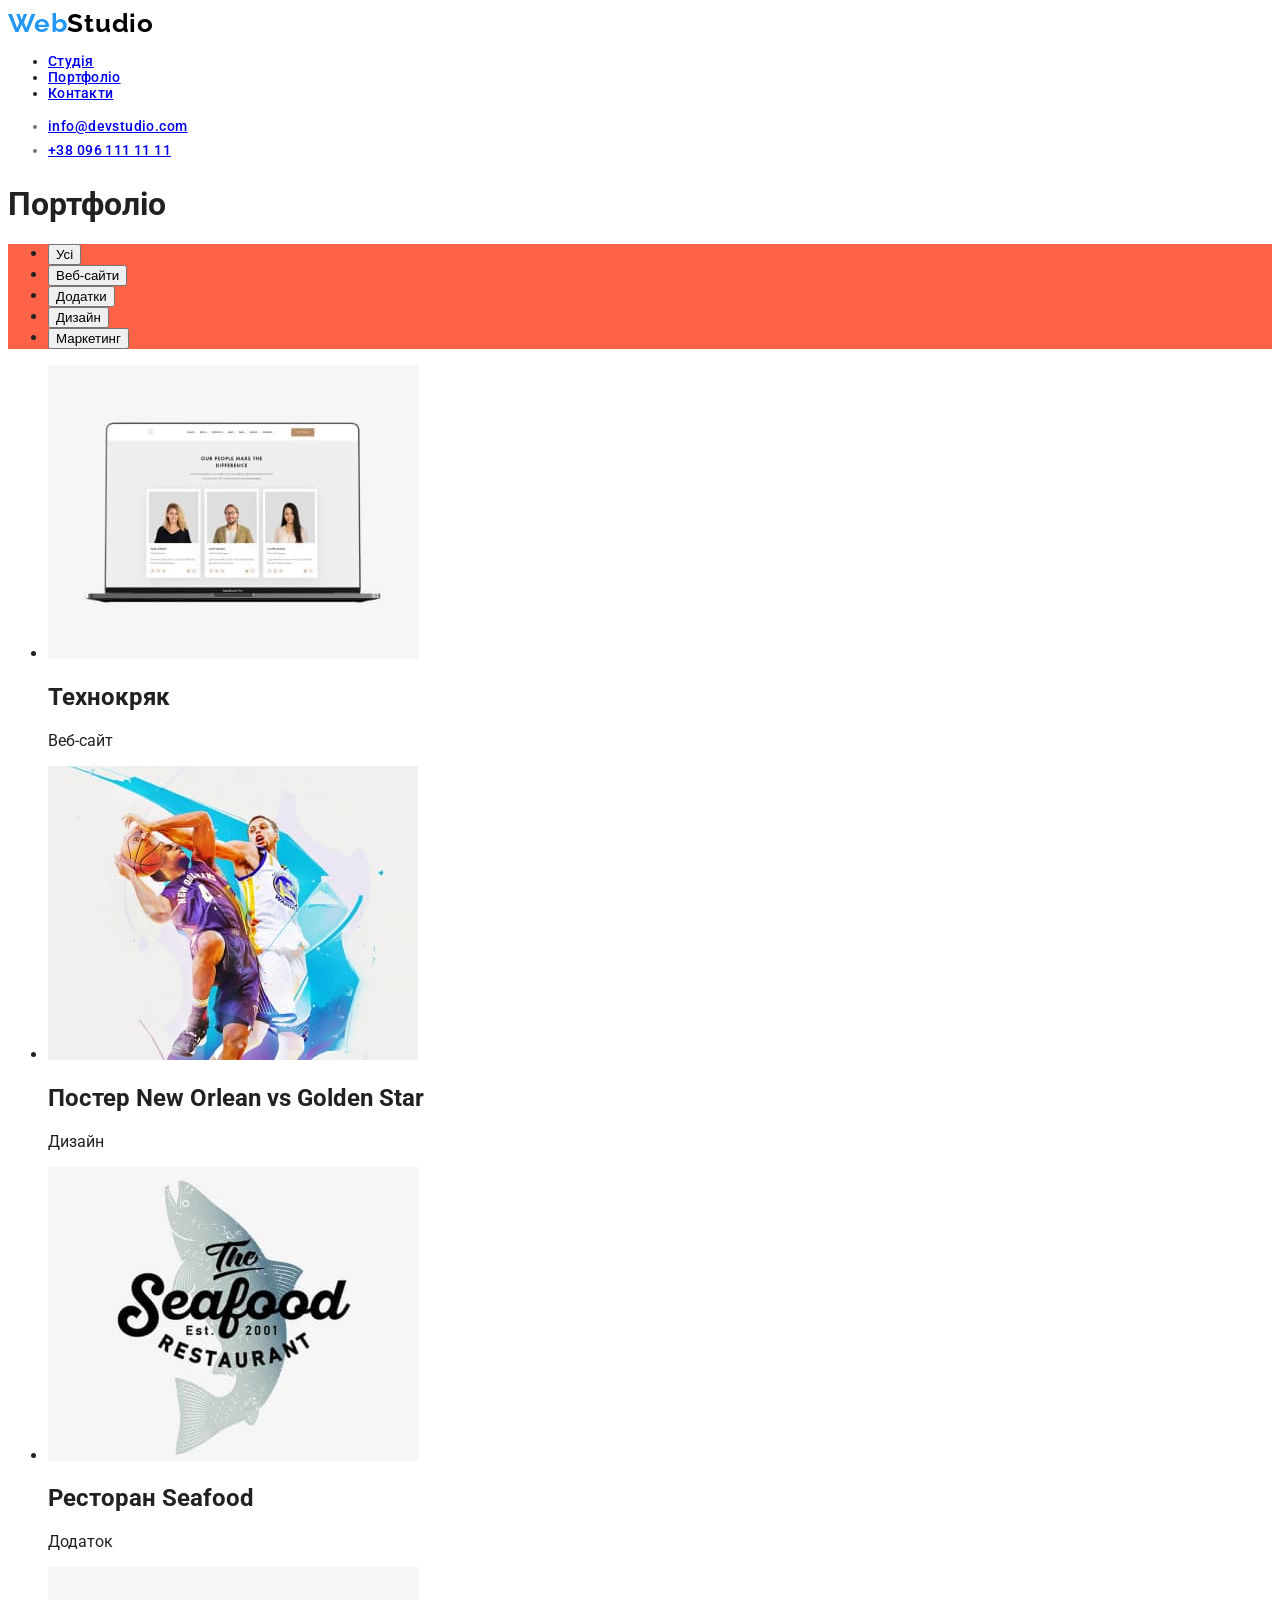
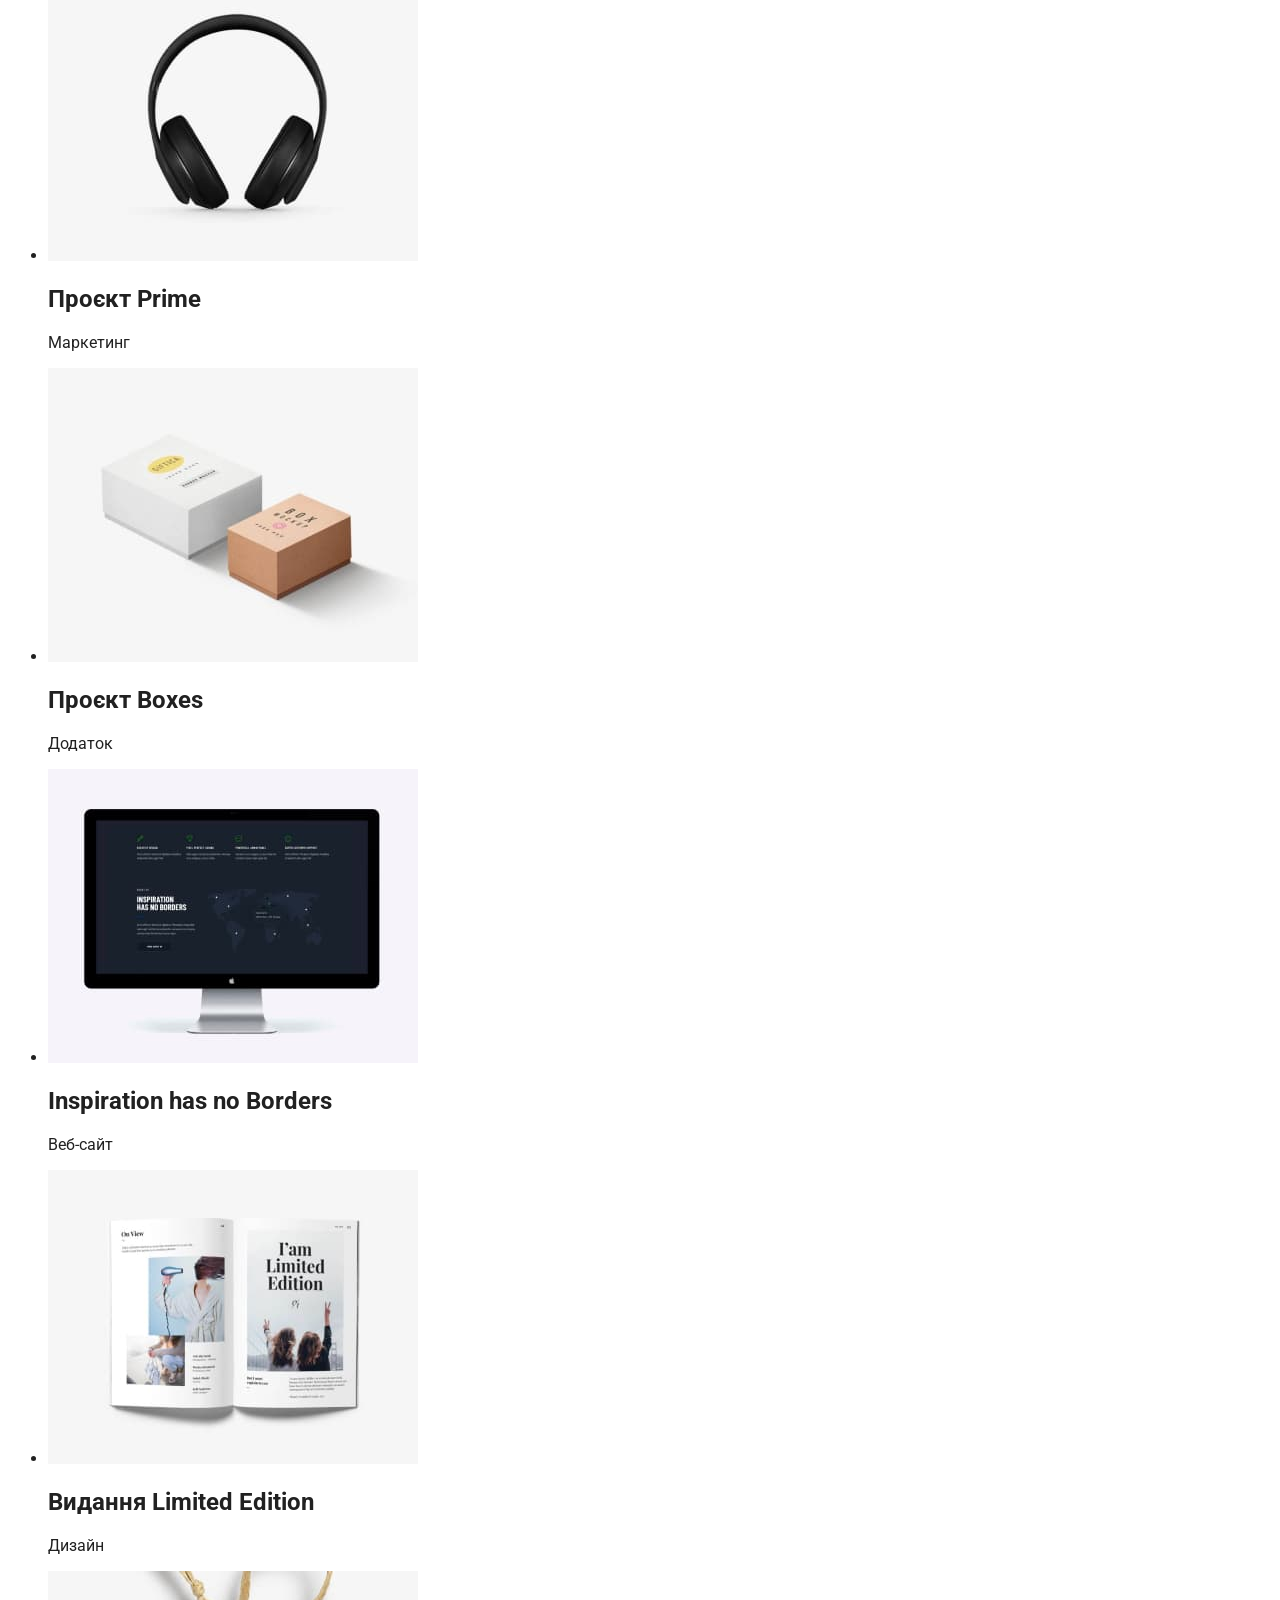
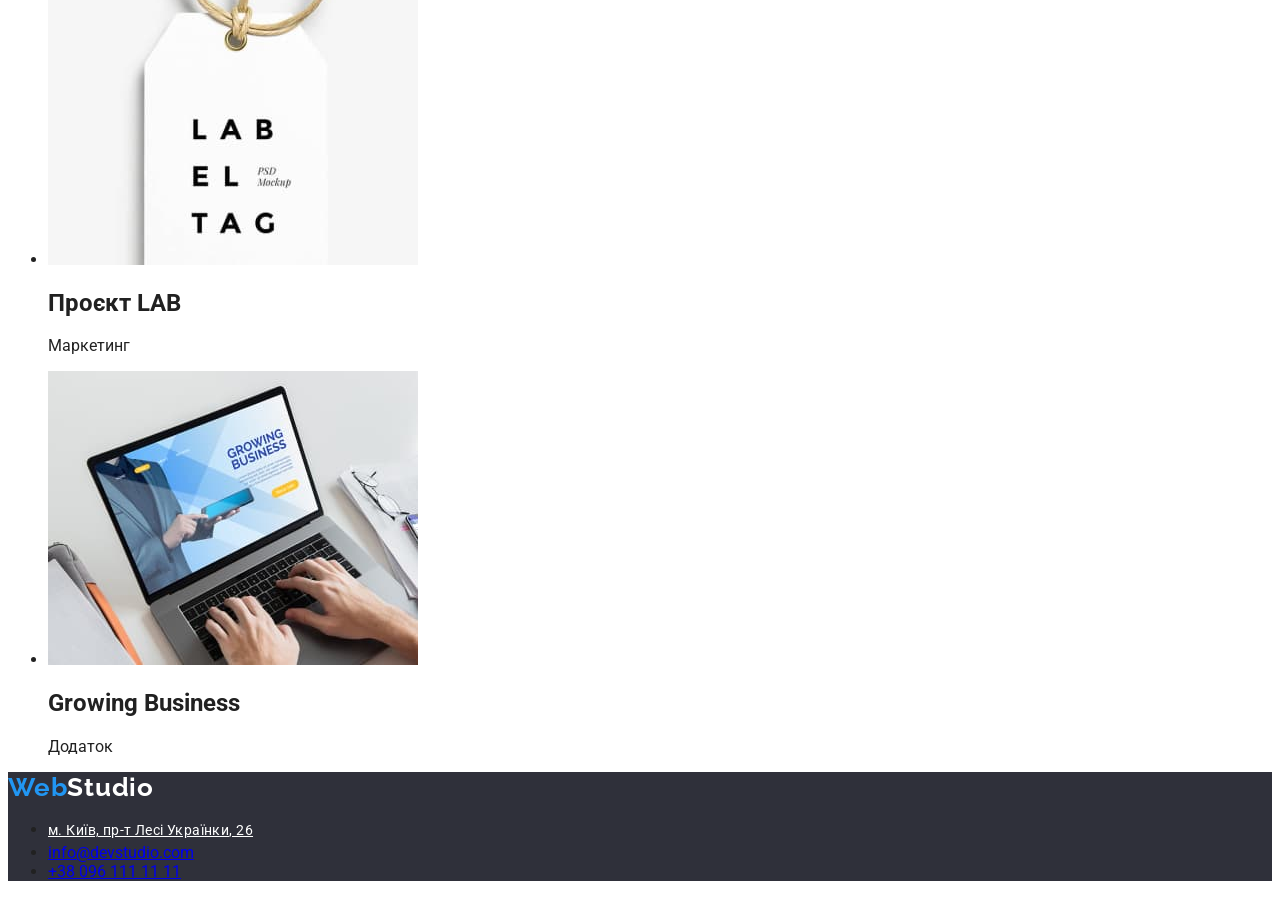
==== portfolio.html @ 947bff21 "Changed in index.html, portfolio.html. css" ====
<!DOCTYPE html>
<html lang="uk">

<head>
    <meta charset="UTF-8">
    <meta http-equiv="X-UA-Compatible" content="IE=edge">
    <meta name="viewport" content="width=device-width, initial-scale=1.0">
    <title>Document</title>
    <link
        href="https://fonts.googleapis.com/css2?family=Raleway:wght@700&family=Roboto:ital,wght@0,400;0,500;1,700;1,900&display=swap"
        rel="stylesheet">
    <link rel="stylesheet" href="./css/styles.css">
</head>
<body class="body">

    <!--Header-->
<header class="header">

    <!--Logo-->
    <nav class="nav">

        <a class="header-logo" href="/"><span>Web</span>Studio</a>

        <!--Navigation-->

        <ul class="nav-list">
            <li>
                <a href="./index.html">Студія</a>
            </li>
            <li>
                <a href="#">Портфоліо</a>
            </li>
            <li>
                <a href="#">Контакти</a>
            </li>
        </ul>
    </nav>

    <!--Contacts-->

        <ul class="contacts">
            <li><a href="mailto:info@devstudio.com">info@devstudio.com</a></li>
            <li><a href="tel:+380961111111">+38 096 111 11 11</a></li>
        </ul>


</header>


<main>

        <!--Section Hero-->

    <h1>Портфоліо</h1>

        <!--Section button-->
        <ul class="portfolio-button">
            <li><button type="button">Усі</button></li>
            <li><button type="button">Веб-сайти</button></li>
            <li><button type="button">Додатки</button></li>
            <li><button type="button">Дизайн</button></li>
            <li><button type="button">Маркетинг</button></li>
        </ul>

        <!--Section cards-->
        <ul>
            <li>
                <img src="./images/portfolio/img-1.jpg" alt="ноутбук" width="370" height="294">
                <h2>Технокряк</h2>
                <p>Веб-сайт</p>
            </li> 
            <li>
                <img src="./images/portfolio/img-2.jpg" alt="гра в баскетбол" width="370" height="294">
                <h2>Постер New Orlean vs Golden Star</h2>
                <p>Дизайн</p>
            </li>

            <li>
                <img src="./images/portfolio/img-3.jpg" alt="логотип ресторану" width="370" height="294">
                <h2>Ресторан Seafood</h2>
                <p>Додаток</p>
            </li>
            <li>
                <img src="./images/portfolio/img-4.jpg" alt="Навушники" width="370" height="294">
                <h2>Проєкт Prime</h2>
                <p>Маркетинг</p>
            </li>
            <li>
                <img src="./images/portfolio/img-5.jpg" alt=" 2 коробки" width="370" height="294">
                <h2>Проєкт Boxes</h2>
                <p>Додаток</p>
            </li>
            <li>
                <img src="./images/portfolio/img-6.jpg" alt="монітор" width="370" height="294">
                <h2>Inspiration has no Borders</h2>
                <p>Веб-сайт</p>
            </li>
            <li>
                <img src="./images/portfolio/img-7.jpg" alt="книжка" width="370" height="294">
                <h2>Видання Limited Edition</h2>
                <p>Дизайн</p>
            </li>
            <li>
                <img src="./images/portfolio/img-8.jpg" alt="підвіска з надписом" width="370" height="294">
                <h2>Проєкт LAB</h2>
                <p>Маркетинг</p>
            </li>
            <li>
                <img src="./images/portfolio/img-9.jpg" alt="руки на клавіатурі" width="370" height="294">
                <h2>Growing Business</h2>
                <p>Додаток</p>
            </li>
        </ul>

</main>


<!--Footer-->
<footer>

    <div class="footer">

        <!--Logo-->
        <a class="footer-logo" href=""><span>Web</span>Studio</a>

        <!--Contacts-->
        <ul>
            <li>
            <a class="address" href="https://goo.gl/maps/eFiZRFyHb9n71qFo6" target="_blank" rel="noopener noreferrer">м. Київ,
                пр-т Лесі
                Українки, 26</a>
            </li>
            <li>
                <a href="mailto:info@devstudio.com">info@devstudio.com</a>
            </li>
            <li>
                <a href="tel:+380961111111">+38 096 111 11 11</a>
            </li>
        </ul>

    </div>



</footer>


</body>
</html>
---- css/styles.css ----
:root{
    --primery-text-color: #212121;
    --secondary-text-color: #757575;
    --white-color: #FFFFFF;
    --primery-accent: #2196F3;
    --color-contacnts-footer: rgba(255, 255, 255, 0.6);
    --primery-bg-color: #2F303A;
    --secondary-bg-color: #F5F4FA;
}
 .body{
    font-family: 'Roboto', sans-serif;
    color: var(--primery-text-color)

 }

span{
color: var(--primery-accent);
}

.header-logo{
    font-family: 'Raleway';
    font-weight: 700;
    font-size: 26px;
    line-height: 1.2;
    letter-spacing: 0.03em;
    color: #000000;
    text-decoration: none;
    }

    .header-logo:hover {
        color: var(--primery-accent)
    }

/*Navigation*/
.nav-list{

        font-weight: 500;
        font-size: 14px;
        line-height: 1.15;
        letter-spacing: 0.02em;
        color: var(--primery-text-color);
        text-decoration: none;
}
.nav-list:hover :focus {
    color: var(--primery-accent);
}
/*Contacts*/
.contacts {
 
   
        font-weight: 500;
        font-size: 14px;
        line-height: 1.15;
        letter-spacing: 0.02em;
        color: var(--secondary-text-color);
     
}

.contacts:hover :focus {
    color: var(--primery-accent);
}

/*HERO*/
.hero {
    font-weight: 900;
    font-size: 44px;
    line-height: 1.35;
    text-align: center;
    letter-spacing: 0.06em;
    text-transform: uppercase;
    color: var(--white-color);
    background-color: var(--primery-bg-color)
}

/*Button*/
.button{
    font-style: normal;
    font-weight: 700;
    font-size: 16px;
    line-height: 1,9;
    letter-spacing: 0.06em;
    color: var(--white-color);
    background-color: var(--primery-accent);
    cursor: pointer;
    
}




/*Aside*/
.aside-title{
    font-weight: 700;
    font-size: 14px;
    line-height: 1.15;
    letter-spacing: 0.03em;
}
.aside-text{
    font-size: 14px;
    line-height: 1.4;
    letter-spacing: 0.03em;
    color: var(--secondary-text-color);
}

/*Work*/
.work {
    font-weight: 700;
    font-size: 36px;
    line-height: 1.15;
    letter-spacing: 0.03em;
}

/*Our Team*/

.team-title {
    font-weight: 700;
    font-size: 36px;
    line-height: 1.15;
    letter-spacing: 0.03em;
}

.team-name{
    font-weight: 500;
    font-size: 16px;
    line-height: 1.18;
    letter-spacing: 0.03em;
}

.team-text {
    font-size: 16px;
    line-height: 1.18;
    letter-spacing: 0.03em;
    color: var(--secondary-text-color);
}


/*Adress*/

.adress {
    font-family: 'Roboto';
    font-size: 14px;
    line-height: 1.7;
    letter-spacing: 0.03em;
    color: var(--white-color);
}


/*Footer*/
.footer {
    background-color: var(--primery-bg-color); 
    list-style: none;

}

.contacts {
    font-size: 14px;
    line-height: 1.7;
    letter-spacing: 0.03em;

}


    .footer-logo{
    font-family: 'Raleway';
    font-weight: 700;
    font-size: 26px;
    line-height: 1.2;
    letter-spacing: 0.03em;
    color: var(--white-color);
    text-decoration: none;


}

.address {
    font-size: 14px;
    line-height: 1.7;
    letter-spacing: 0.03em;
    color: var(--white-color);
}


.portfolio-button {
    background-color: tomato;
    cursor: pointer;
    color: var(--primery-text-color);

}
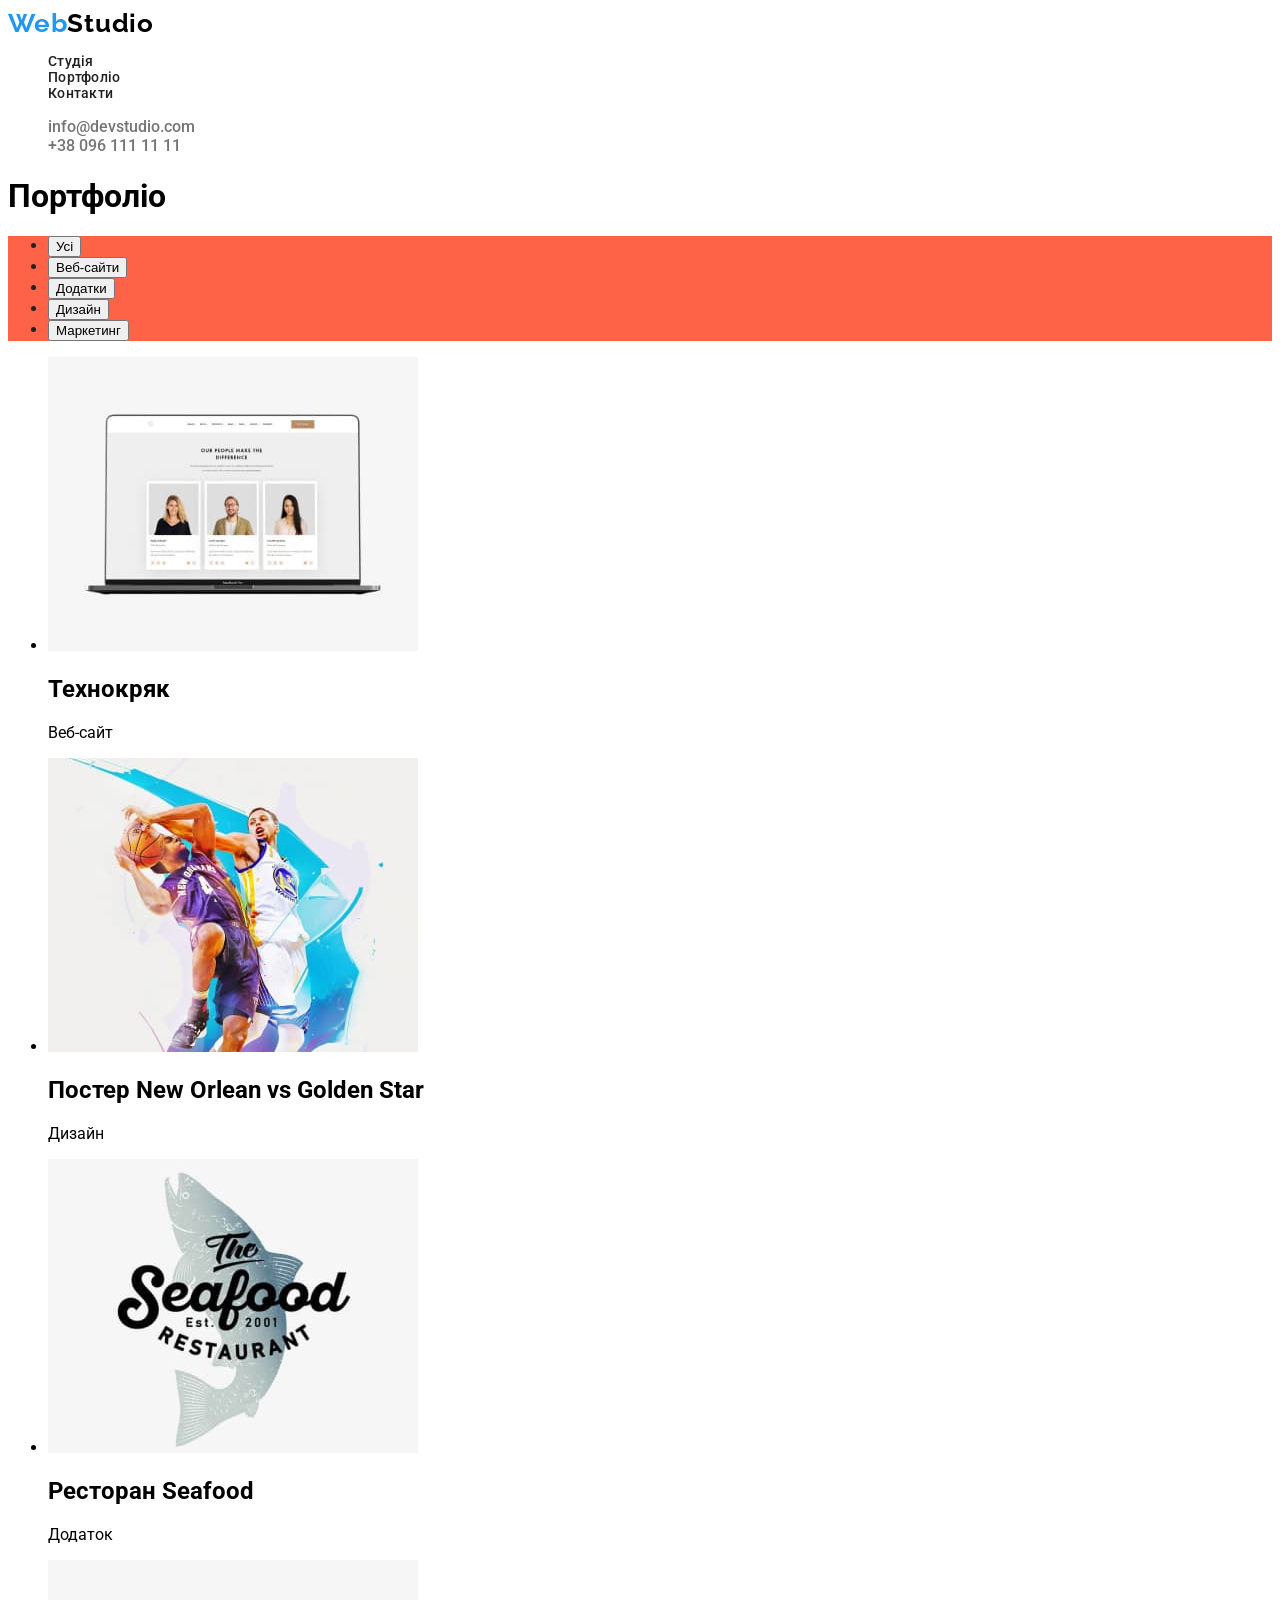
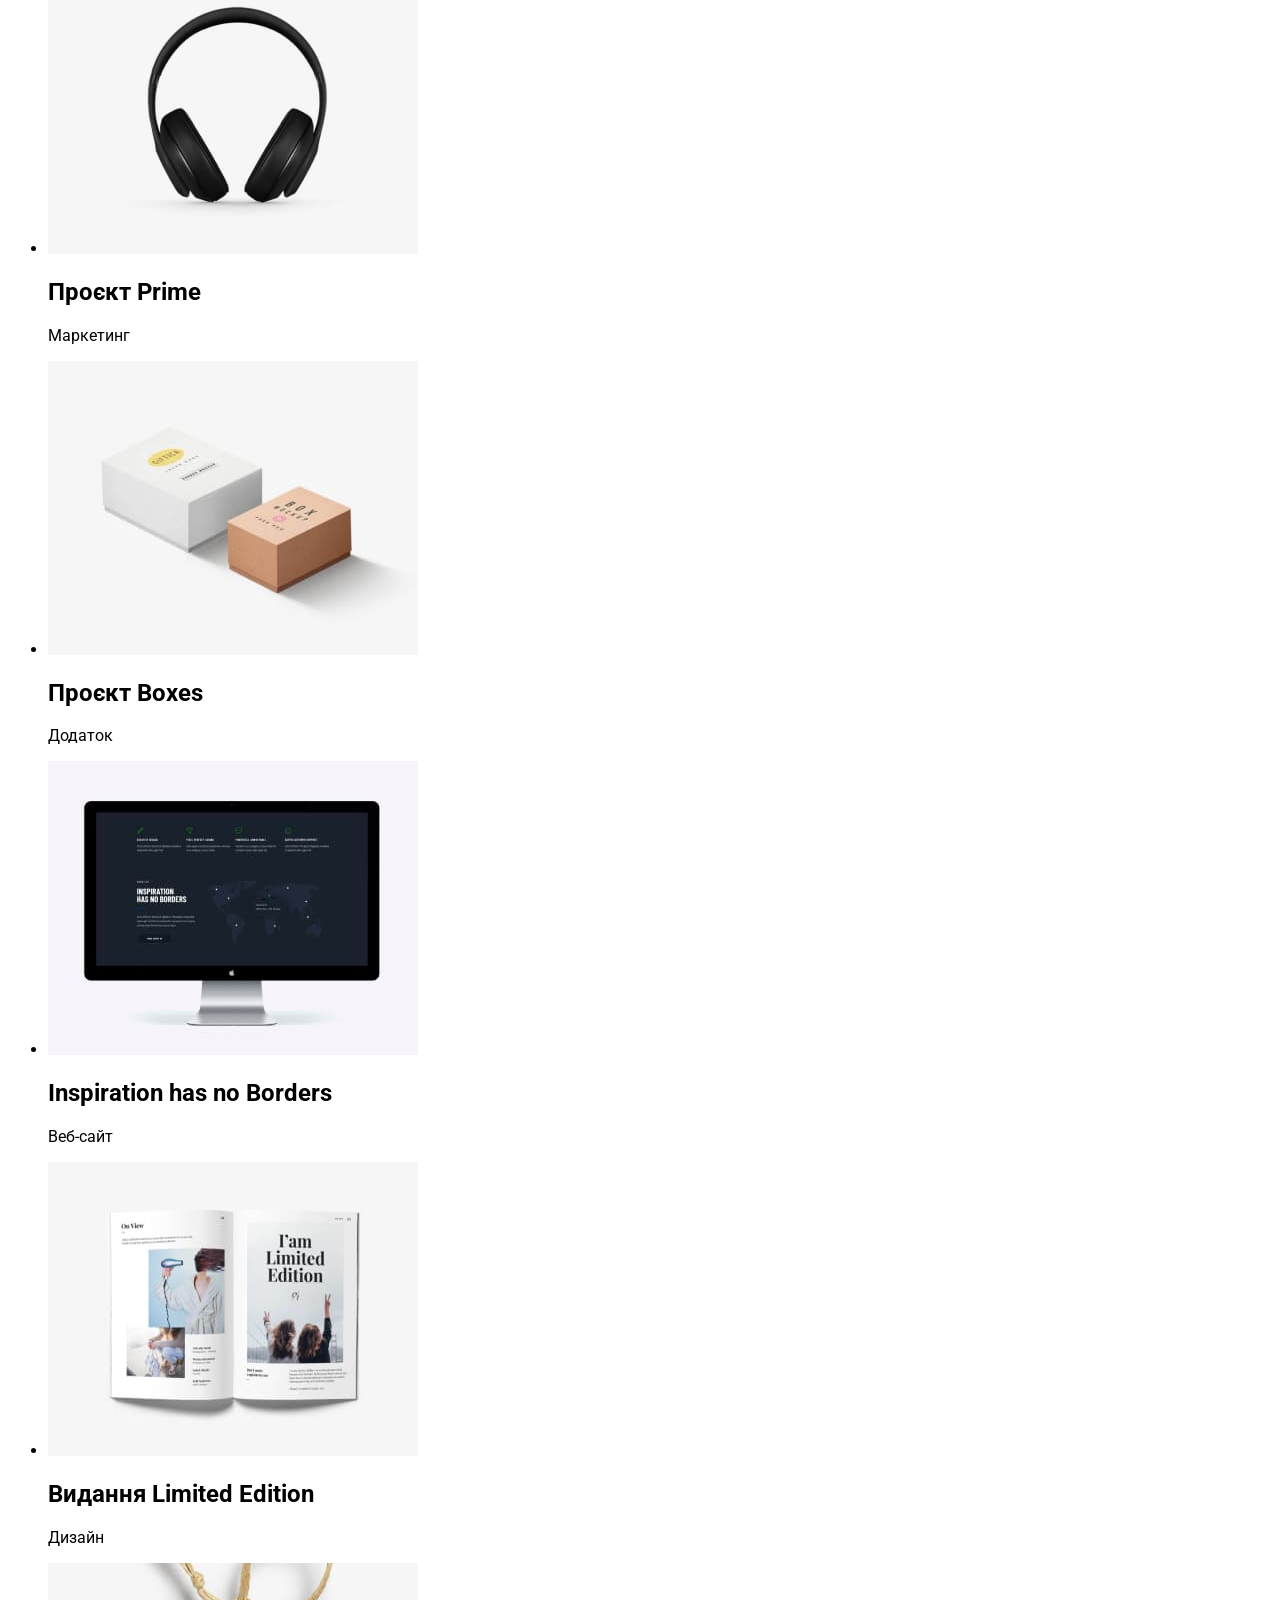
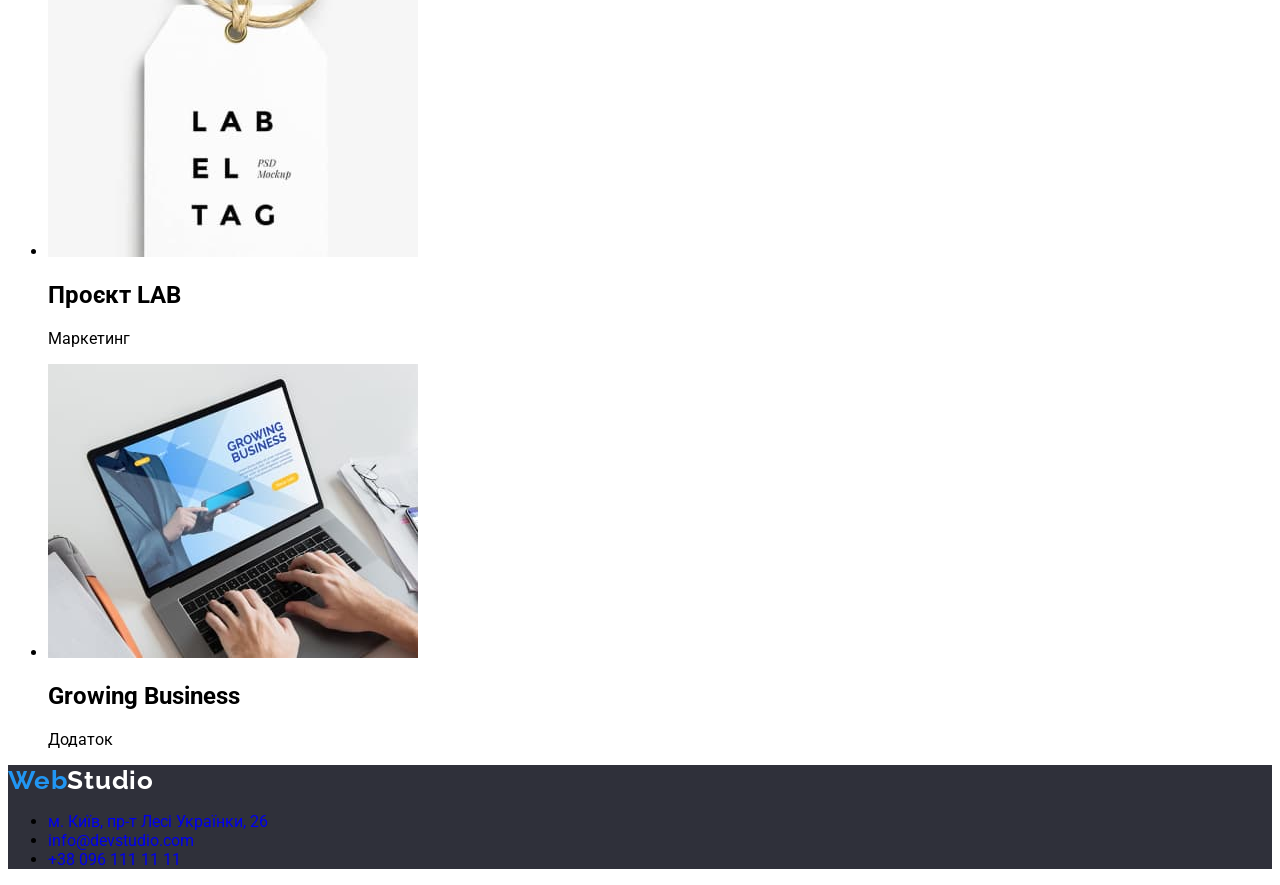
==== commit 457cc8f9: "Update styles.css" ====
--- a/portfolio.html
+++ b/portfolio.html
@@ -19,7 +19,7 @@
     <!--Logo-->
     <nav class="nav">
 
-        <a class="header-logo" href="/"><span>Web</span>Studio</a>
+        <a class="header-logo" href="/index.html"><span>Web</span>Studio</a>
 
         <!--Navigation-->
 
@@ -121,7 +121,7 @@
     <div class="footer">
 
         <!--Logo-->
-        <a class="footer-logo" href=""><span>Web</span>Studio</a>
+        <a class="footer-logo" href="/index.html"><span>Web</span>Studio</a>
 
         <!--Contacts-->
         <ul>
--- a/css/styles.css
+++ b/css/styles.css
@@ -1,17 +1,17 @@
 
-
+/*Variables*/
 :root{
     --primery-text-color: #212121;
     --secondary-text-color: #757575;
     --white-color: #FFFFFF;
     --primery-accent: #2196F3;
     --color-contacnts-footer: rgba(255, 255, 255, 0.6);
-    --primery-bg-color: #2F303A;
     --secondary-bg-color: #F5F4FA;
 }
- .body{
-    font-family: 'Roboto', sans-serif;
-    color: var(--primery-text-color)
+ 
+/*Body*/
+.body{
+    font-family: 'Roboto';
 
  }
 
@@ -19,6 +19,12 @@
 color: var(--primery-accent);
 }
 
+a{
+    text-decoration: none;
+}
+
+
+        /*Header*/
 .header-logo{
     font-family: 'Raleway';
     font-weight: 700;
@@ -26,39 +32,58 @@
     line-height: 1.2;
     letter-spacing: 0.03em;
     color: #000000;
-    text-decoration: none;
+   
     }
 
-    .header-logo:hover {
-        color: var(--primery-accent)
+    .header-logo:hover,
+    .header-logo:focus
+    {
+        color: inherit;
     }
 
 /*Navigation*/
-.nav-list{
-
+    .nav-list{
         font-weight: 500;
         font-size: 14px;
         line-height: 1.15;
         letter-spacing: 0.02em;
-        color: var(--primery-text-color);
-        text-decoration: none;
-}
-.nav-list:hover :focus {
+        list-style-type: none;
+      }
+
+          .nav-list a {
+            color: var(--primery-text-color);
+          }
+          .contacts a {
+            color: var(--secondary-text-color);
+          }
+
+.nav-list :hover,
+.nav-list :focus {
     color: var(--primery-accent);
 }
+
+
+
 /*Contacts*/
 .contacts {
- 
-   
         font-weight: 500;
+        list-style-type: none;
+   }
+
+   .contact-mail {
         font-size: 14px;
         line-height: 1.15;
         letter-spacing: 0.02em;
-        color: var(--secondary-text-color);
-     
-}
-
-.contacts:hover :focus {
+   }
+   .contact-tel {
+   
+        font-size: 14px;
+        line-height: 1.15;
+        letter-spacing: 0.02em;
+   }
+
+.contacts :hover,
+.contacts :focus {
     color: var(--primery-accent);
 }
 
@@ -71,12 +96,11 @@
     letter-spacing: 0.06em;
     text-transform: uppercase;
     color: var(--white-color);
-    background-color: var(--primery-bg-color)
+    background-color: #2F303A;
 }
 
 /*Button*/
 .button{
-    font-style: normal;
     font-weight: 700;
     font-size: 16px;
     line-height: 1,9;
@@ -86,53 +110,77 @@
     cursor: pointer;
     
 }
+ 
+.button:hover,
+.button:focus {
+    color: inherit;
+}
 
 
 
 
 /*Aside*/
 .aside-title{
+    color: var(--primery-text-color);
     font-weight: 700;
     font-size: 14px;
     line-height: 1.15;
     letter-spacing: 0.03em;
+    text-transform: uppercase;
 }
 .aside-text{
+    color: var(--secondary-text-color);
     font-size: 14px;
     line-height: 1.4;
     letter-spacing: 0.03em;
-    color: var(--secondary-text-color);
+
 }
 
 /*Work*/
-.work {
+.work-title {
     font-weight: 700;
     font-size: 36px;
     line-height: 1.15;
     letter-spacing: 0.03em;
-}
+    text-align: center;
+}
+
+.work-img {
+    list-style-type: none;
+}
+
+
 
 /*Our Team*/
 
 .team-title {
+    color: var(--primery-text-color);
     font-weight: 700;
     font-size: 36px;
     line-height: 1.15;
     letter-spacing: 0.03em;
+    text-align: center;
 }
 
 .team-name{
+    color: var(--primery-text-color);
     font-weight: 500;
     font-size: 16px;
     line-height: 1.18;
     letter-spacing: 0.03em;
+    text-align: center;
 }
 
 .team-text {
+    color: var(--secondary-text-color);
     font-size: 16px;
     line-height: 1.18;
     letter-spacing: 0.03em;
-    color: var(--secondary-text-color);
+    text-align: center;
+}
+
+.work-img {
+    list-style-type: none;
 }
 
 
@@ -148,19 +196,12 @@
 
 
 /*Footer*/
+
 .footer {
-    background-color: var(--primery-bg-color); 
-    list-style: none;
-
-}
-
-.contacts {
-    font-size: 14px;
-    line-height: 1.7;
-    letter-spacing: 0.03em;
-
-}
-
+    background-color: #2F303A;
+
+
+}
 
     .footer-logo{
     font-family: 'Raleway';
@@ -174,17 +215,32 @@
 
 }
 
-.address {
+.footer-logo:hover
+.footer-logo:focus {
+  color: inherit;
+}
+
+.contact-footer {
+    list-style-type: none;
     font-size: 14px;
     line-height: 1.7;
     letter-spacing: 0.03em;
-    color: var(--white-color);
-}
+    
+}
+
+
+
+
+
+
+
+
+
+
 
 
 .portfolio-button {
     background-color: tomato;
     cursor: pointer;
     color: var(--primery-text-color);
-
 }
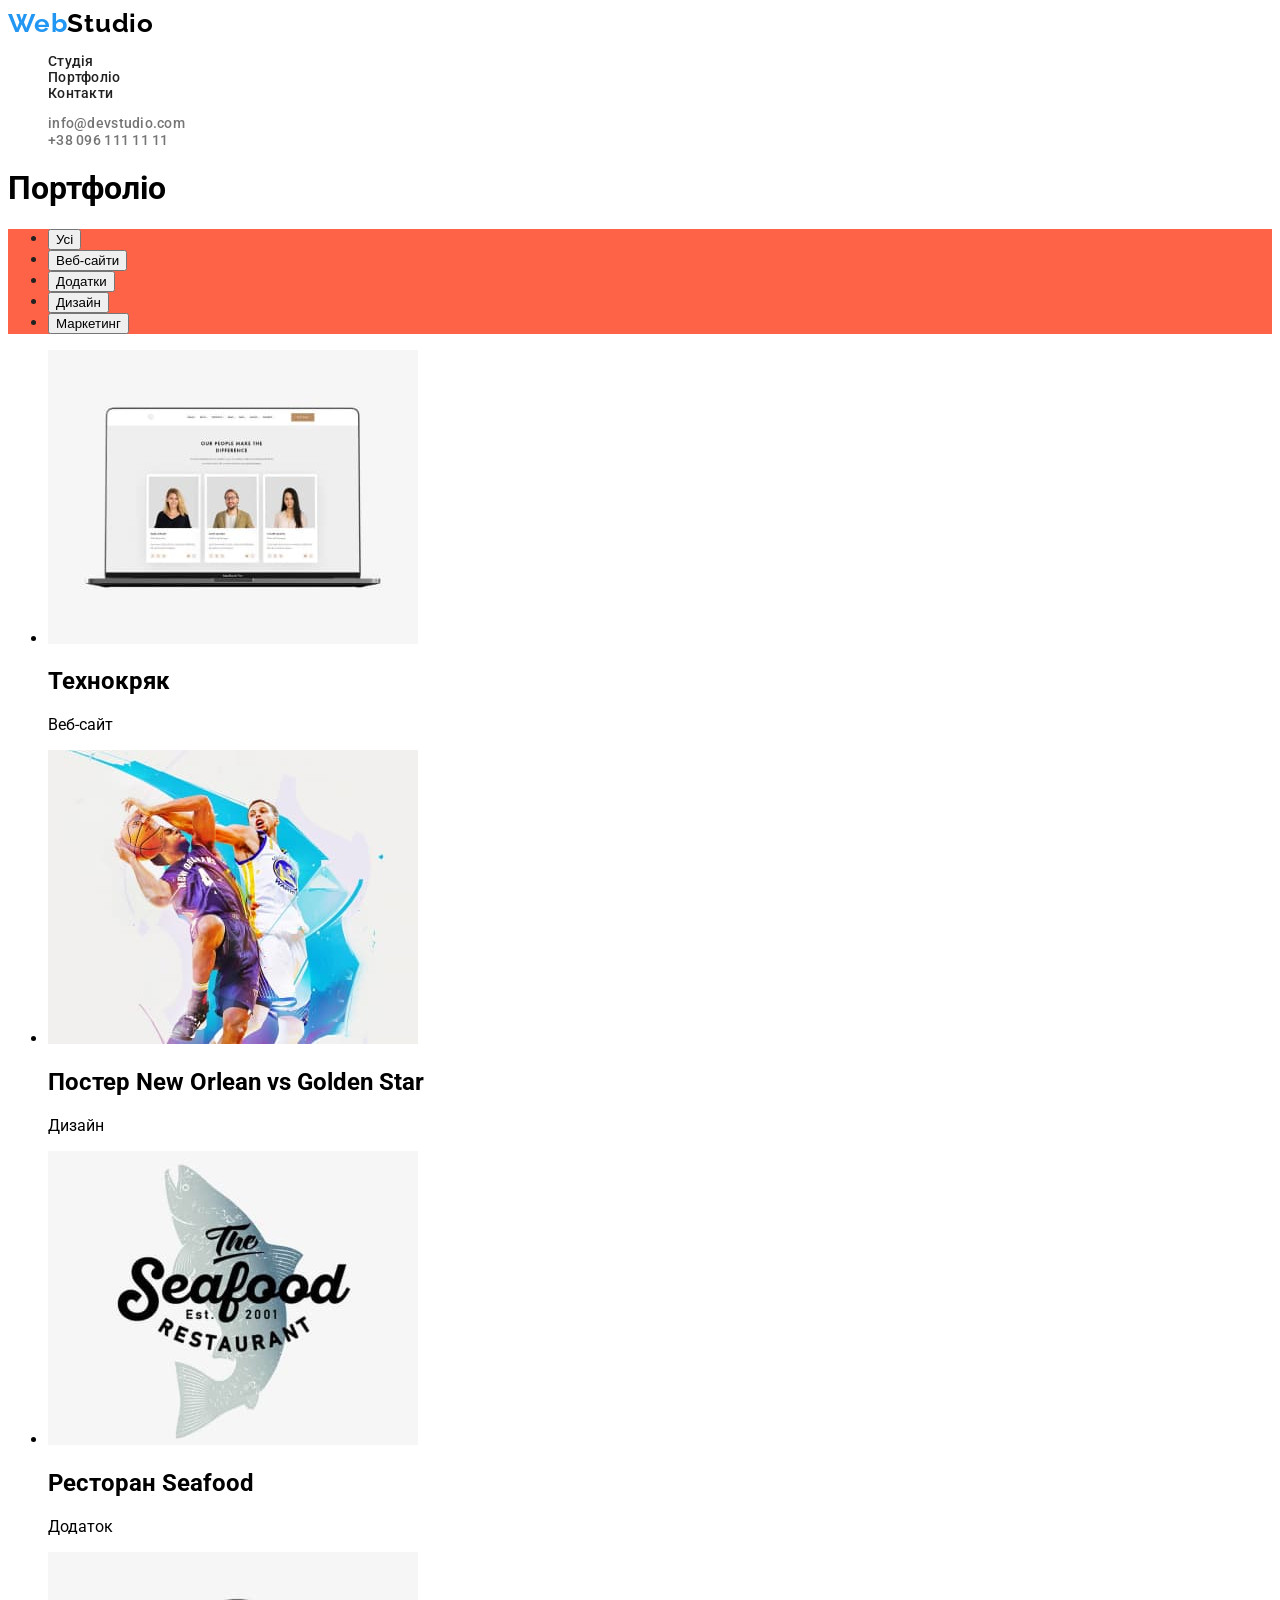
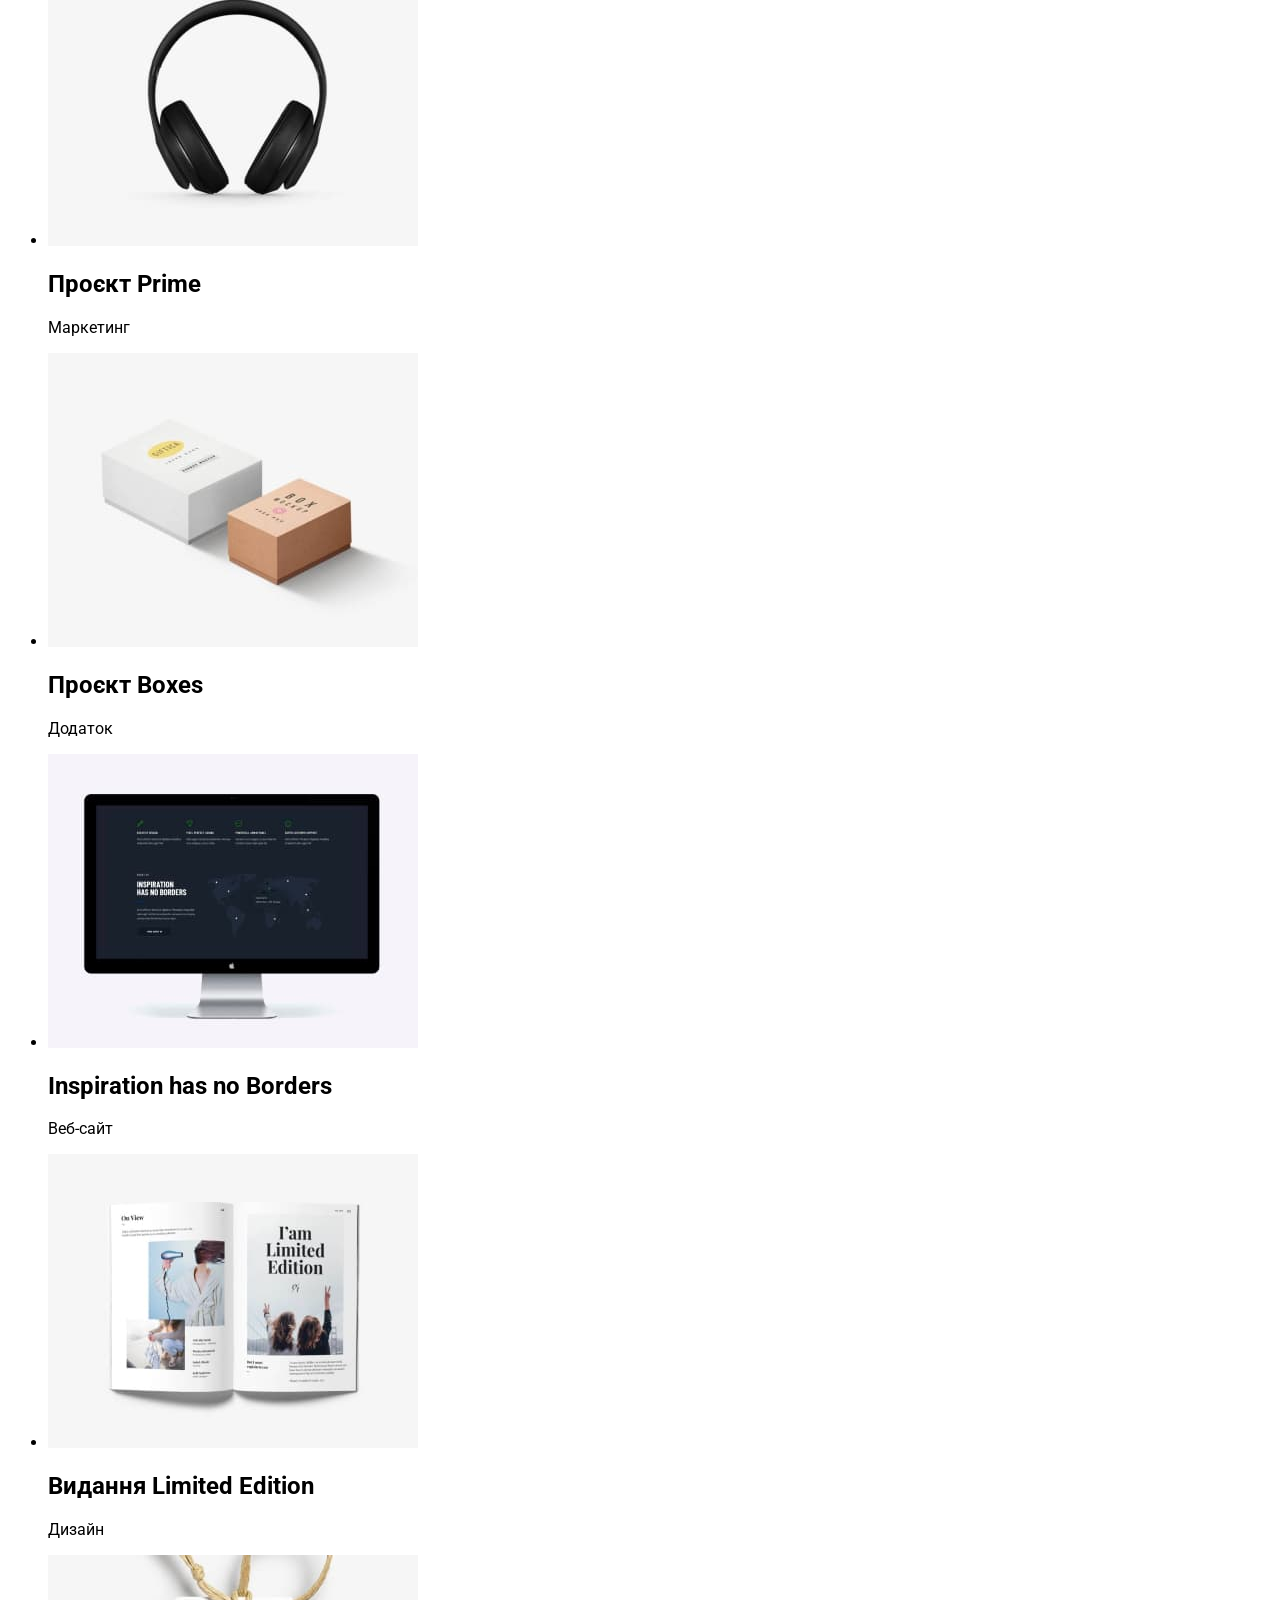
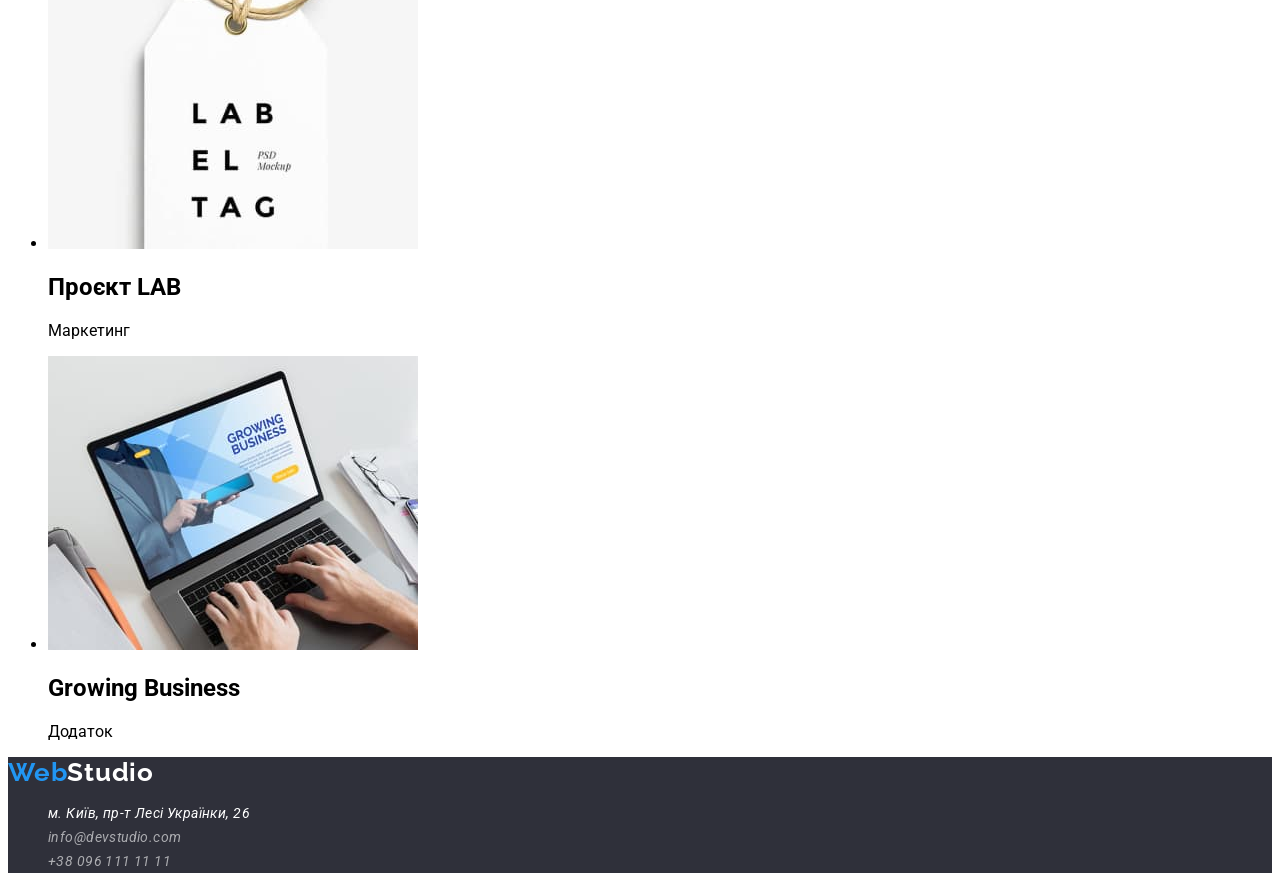
==== commit 1c7700df: "Update styles.css" ====
--- a/portfolio.html
+++ b/portfolio.html
@@ -14,37 +14,39 @@
 <body class="body">
 
     <!--Header-->
-<header class="header">
-
-    <!--Logo-->
-    <nav class="nav">
-
-        <a class="header-logo" href="/index.html"><span>Web</span>Studio</a>
-
-        <!--Navigation-->
-
-        <ul class="nav-list">
-            <li>
-                <a href="./index.html">Студія</a>
-            </li>
-            <li>
-                <a href="#">Портфоліо</a>
-            </li>
-            <li>
-                <a href="#">Контакти</a>
-            </li>
+    <header class="header">
+    
+        <!--Logo-->
+    
+        <nav>
+    
+            <a class="header-logo" href="/index.html"><span>Web</span>Studio</a>
+    
+            <!--Navigation-->
+    
+            <ul class="nav-list">
+                <li>
+                    <a href="/index.html" class="link">Студія</a>
+                </li>
+                <li>
+                    <a href="#" class="link">Портфоліо</a>
+                </li>
+                <li>
+                    <a href="#" class="link">Контакти</a>
+                </li>
+            </ul>
+        </nav>
+    
+        <!--Contacts-->
+    
+        <ul class="contacts-list">
+            <li><a href="mailto:info@devstudio.com" class="connect">info@devstudio.com</a></li>
+            <li><a href="tel:+380961111111" class="connect">+38 096 111 11 11</a></li>
         </ul>
-    </nav>
-
-    <!--Contacts-->
-
-        <ul class="contacts">
-            <li><a href="mailto:info@devstudio.com">info@devstudio.com</a></li>
-            <li><a href="tel:+380961111111">+38 096 111 11 11</a></li>
-        </ul>
-
-
-</header>
+    
+    
+    
+    </header>
 
 
 <main>
@@ -115,32 +117,31 @@
 </main>
 
 
-<!--Footer-->
-<footer>
+<footer class="footer">
+   
+    <!--Logo-->
+    <a class="footer-logo" href="/index.html"><span>Web</span>Studio</a>
 
-    <div class="footer">
+    <!--Contacts-->
+    <section>
+        <address>
+            <ul class="contacts-footer">
+                <li>
 
-        <!--Logo-->
-        <a class="footer-logo" href="/index.html"><span>Web</span>Studio</a>
-
-        <!--Contacts-->
-        <ul>
-            <li>
-            <a class="address" href="https://goo.gl/maps/eFiZRFyHb9n71qFo6" target="_blank" rel="noopener noreferrer">м. Київ,
-                пр-т Лесі
-                Українки, 26</a>
-            </li>
-            <li>
-                <a href="mailto:info@devstudio.com">info@devstudio.com</a>
-            </li>
-            <li>
-                <a href="tel:+380961111111">+38 096 111 11 11</a>
-            </li>
-        </ul>
-
-    </div>
-
-
+                    <a href="https://goo.gl/maps/eFiZRFyHb9n71qFo6" target="_blank" class="contacts-footer adress"
+                        rel="noopener noreferrer">м. Київ,
+                        пр-т Лесі
+                        Українки, 26</a>
+                </li>
+                <li>
+                    <a href="mailto:info@devstudio.com" class="contacts-footer connection ">info@devstudio.com</a>
+                </li>
+                <li>
+                    <a href="tel:+380961111111" class="contacts-footer connection">+38 096 111 11 11</a>
+                </li>
+            </ul>
+        </address>
+    </section>
 
 </footer>
 
--- a/css/styles.css
+++ b/css/styles.css
@@ -5,26 +5,28 @@
     --secondary-text-color: #757575;
     --white-color: #FFFFFF;
     --primery-accent: #2196F3;
-    --color-contacnts-footer: rgba(255, 255, 255, 0.6);
-    --secondary-bg-color: #F5F4FA;
+
 }
  
+span {
+    color: var(--primery-accent);
+}
+
+a {
+    text-decoration: none;
+}
+
 /*Body*/
 .body{
-    font-family: 'Roboto';
+    font-family: 'Roboto', sans-serif;
 
  }
 
-span{
-color: var(--primery-accent);
-}
-
-a{
-    text-decoration: none;
-}
-
-
-        /*Header*/
+/*Header*/
+.header {
+    background-color: var(--white-color); 
+}
+
 .header-logo{
     font-family: 'Raleway';
     font-weight: 700;
@@ -49,13 +51,13 @@
         letter-spacing: 0.02em;
         list-style-type: none;
       }
-
-          .nav-list a {
-            color: var(--primery-text-color);
+      
+          .nav-list .link {
+              color: var(--primery-text-color);
           }
-          .contacts a {
-            color: var(--secondary-text-color);
-          }
+
+          
+       
 
 .nav-list :hover,
 .nav-list :focus {
@@ -65,27 +67,29 @@
 
 
 /*Contacts*/
-.contacts {
+.contacts-list{
         font-weight: 500;
-        list-style-type: none;
-   }
-
-   .contact-mail {
         font-size: 14px;
         line-height: 1.15;
         letter-spacing: 0.02em;
+        list-style-type: none;
+    
    }
-   .contact-tel {
-   
-        font-size: 14px;
-        line-height: 1.15;
-        letter-spacing: 0.02em;
+
+   .contacts-list .connect{
+color: var(--secondary-text-color);
    }
 
-.contacts :hover,
-.contacts :focus {
-    color: var(--primery-accent);
-}
+
+.contacts-list :hover,
+.contacts-list :focus {
+    color: var(--primery-accent);
+}
+
+
+
+
+
 
 /*HERO*/
 .hero {
@@ -120,6 +124,11 @@
 
 
 /*Aside*/
+.aside {
+    background-color: #F5F5F5;
+}
+
+
 .aside-title{
     color: var(--primery-text-color);
     font-weight: 700;
@@ -137,6 +146,10 @@
 }
 
 /*Work*/
+.work {
+    background-color: #F5F5F5;;
+}
+
 .work-title {
     font-weight: 700;
     font-size: 36px;
@@ -151,7 +164,10 @@
 
 
 
-/*Our Team*/
+/*Team*/
+.team {
+    background-color: #F5F4FA;;
+}
 
 .team-title {
     color: var(--primery-text-color);
@@ -220,7 +236,7 @@
   color: inherit;
 }
 
-.contact-footer {
+.contacts-footer {
     list-style-type: none;
     font-size: 14px;
     line-height: 1.7;
@@ -228,6 +244,18 @@
     
 }
 
+.contacts-footer .adress {
+    color: var(--white-color);
+}
+
+.contacts-footer .connection {
+    color: rgba(255, 255, 255, 0.6);
+}
+
+.contacts-footer:hover,
+.contacts-footer:focus {
+    color: var(--primery-accent);
+} 
 
 
 
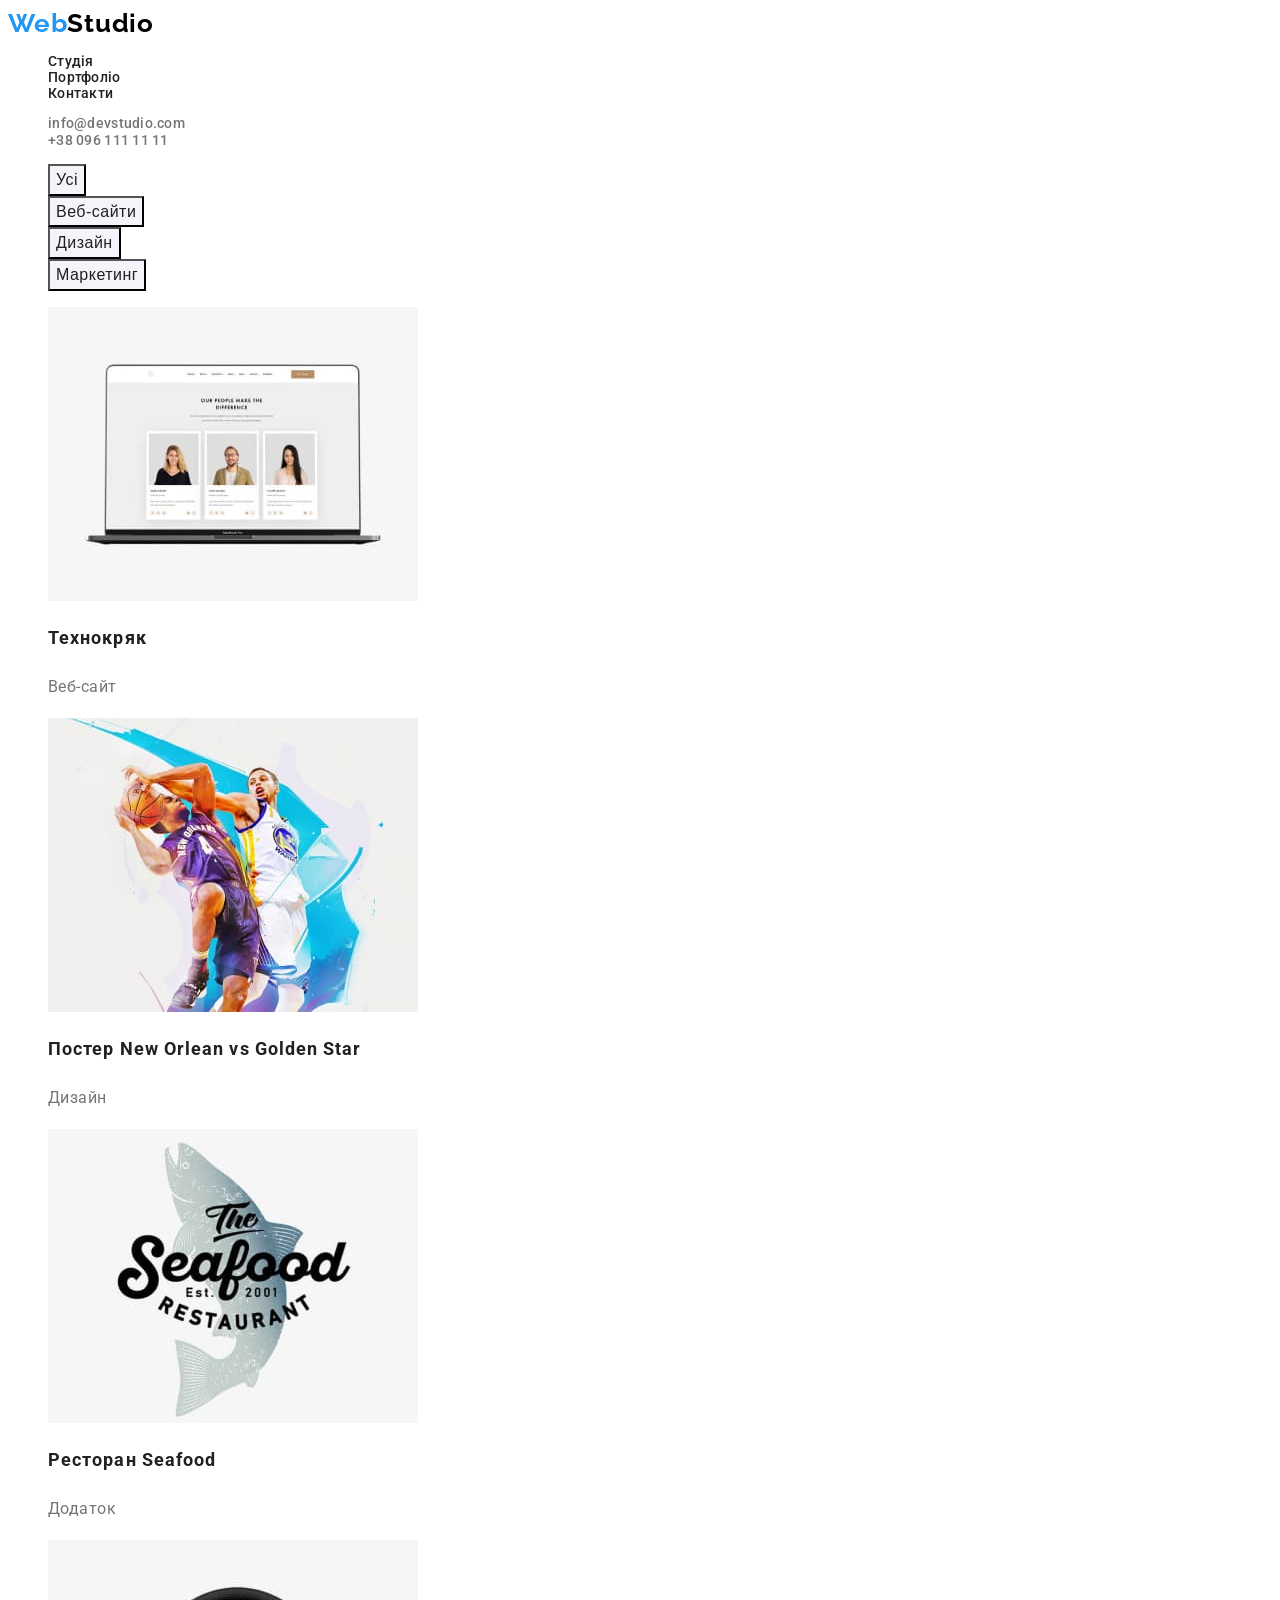
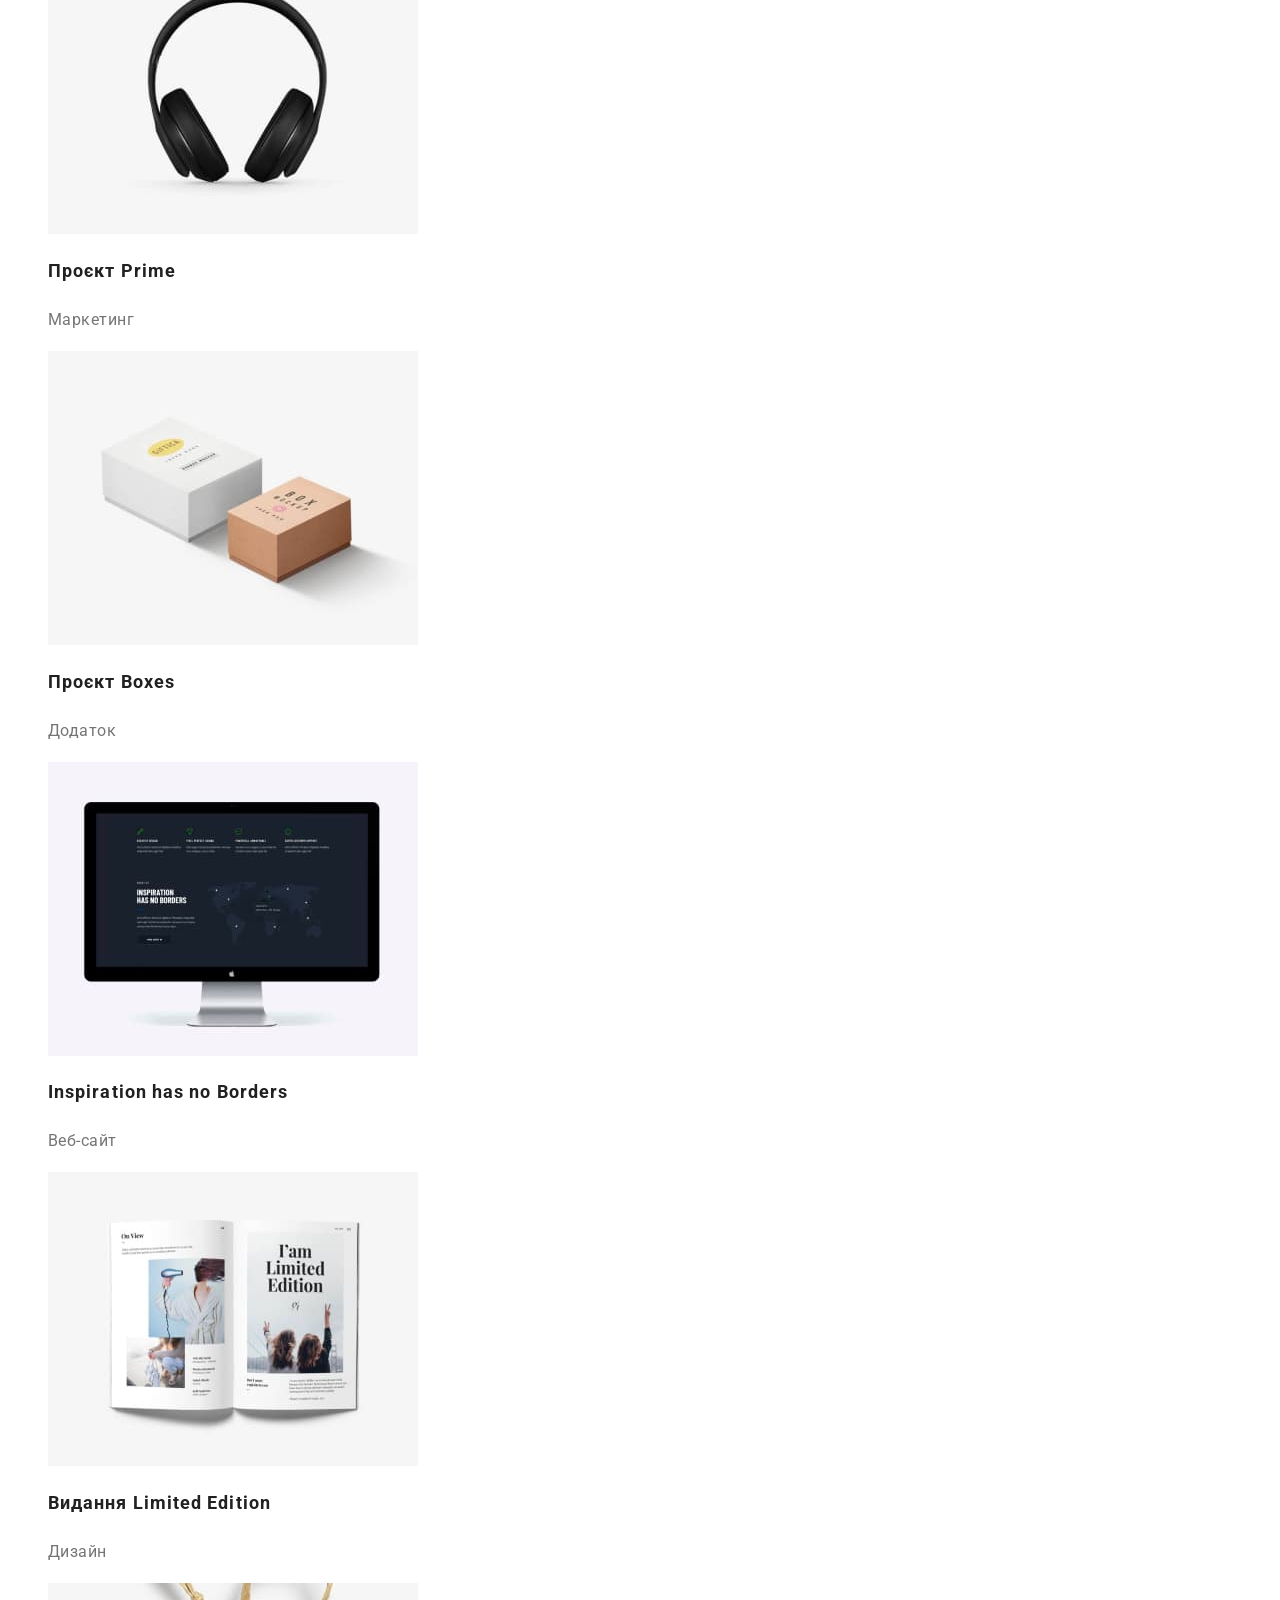
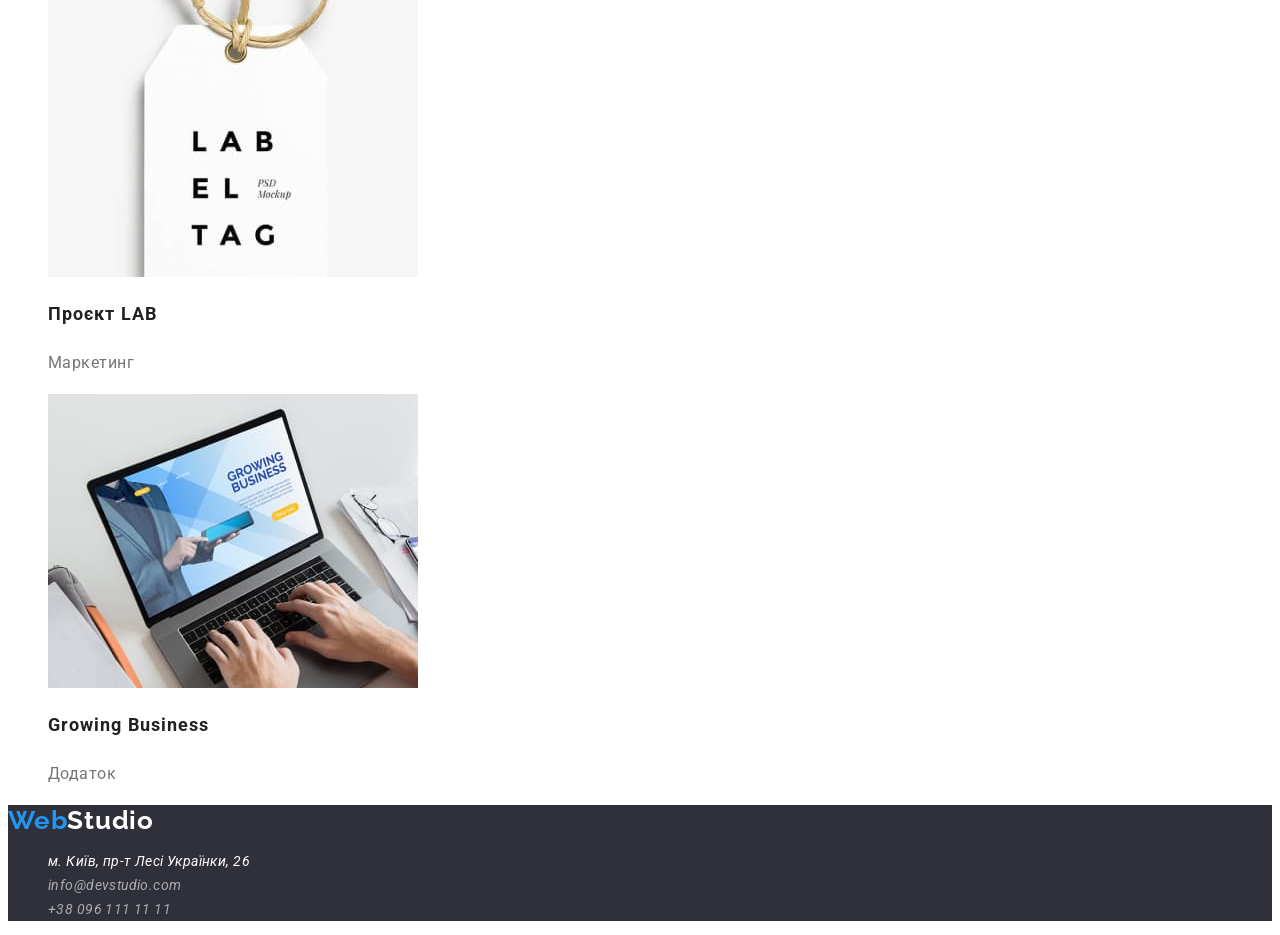
==== commit 86827d61: "Update index.html update portfolio.html, styles.css" ====
--- a/portfolio.html
+++ b/portfolio.html
@@ -20,19 +20,19 @@
     
         <nav>
     
-            <a class="header-logo" href="/index.html"><span>Web</span>Studio</a>
+            <a class="header-logo link" href="/index.html"><span class="span">Web</span>Studio</a>
     
             <!--Navigation-->
     
             <ul class="nav-list">
                 <li>
-                    <a href="/index.html" class="link">Студія</a>
+                    <a class="link" href="./index.html">Студія</a>
                 </li>
                 <li>
-                    <a href="#" class="link">Портфоліо</a>
+                    <a class="link" href="#">Портфоліо</a>
                 </li>
                 <li>
-                    <a href="#" class="link">Контакти</a>
+                    <a class="link" href="#">Контакти</a>
                 </li>
             </ul>
         </nav>
@@ -40,8 +40,8 @@
         <!--Contacts-->
     
         <ul class="contacts-list">
-            <li><a href="mailto:info@devstudio.com" class="connect">info@devstudio.com</a></li>
-            <li><a href="tel:+380961111111" class="connect">+38 096 111 11 11</a></li>
+            <li><a class="connect link" href="mailto:info@devstudio.com">info@devstudio.com</a></li>
+            <li><a class="connect link" href="tel:+380961111111">+38 096 111 11 11</a></li>
         </ul>
     
     
@@ -53,74 +53,75 @@
 
         <!--Section Hero-->
 
-    <h1>Портфоліо</h1>
+    <h1 style="display:none;">Портфоліо</h1>
 
-        <!--Section button-->
-        <ul class="portfolio-button">
-            <li><button type="button">Усі</button></li>
-            <li><button type="button">Веб-сайти</button></li>
-            <li><button type="button">Додатки</button></li>
-            <li><button type="button">Дизайн</button></li>
-            <li><button type="button">Маркетинг</button></li>
+        <!--Section btn-->
+        <ul class="button">
+            <li><button class="portfolio-button" type="button">Усі</button></li>
+            <li><button class="portfolio-button" type="button">Веб-сайти</button></li>
+            <li><button class="portfolio-button" type="button">Дизайн</button></li>
+            <li><button class="portfolio-button" type="button">Маркетинг</button></li>
         </ul>
 
         <!--Section cards-->
-        <ul>
+        <ul class="info">
             <li>
                 <img src="./images/portfolio/img-1.jpg" alt="ноутбук" width="370" height="294">
-                <h2>Технокряк</h2>
-                <p>Веб-сайт</p>
+                <h2 class="info-title">Технокряк</h2>
+                <p class="info-text">Веб-сайт</p>
             </li> 
             <li>
                 <img src="./images/portfolio/img-2.jpg" alt="гра в баскетбол" width="370" height="294">
-                <h2>Постер New Orlean vs Golden Star</h2>
-                <p>Дизайн</p>
+                <h2 class="info-title">Постер New Orlean vs Golden Star</h2>
+                <p class="info-text">Дизайн</p>
             </li>
 
             <li>
                 <img src="./images/portfolio/img-3.jpg" alt="логотип ресторану" width="370" height="294">
-                <h2>Ресторан Seafood</h2>
-                <p>Додаток</p>
+                <h2 class="info-title">Ресторан Seafood</h2>
+                <p class="info-text">Додаток</p>
             </li>
             <li>
                 <img src="./images/portfolio/img-4.jpg" alt="Навушники" width="370" height="294">
-                <h2>Проєкт Prime</h2>
-                <p>Маркетинг</p>
+                <h2 class="info-title">Проєкт Prime</h2>
+                <p class="info-text">Маркетинг</p>
             </li>
             <li>
                 <img src="./images/portfolio/img-5.jpg" alt=" 2 коробки" width="370" height="294">
-                <h2>Проєкт Boxes</h2>
-                <p>Додаток</p>
+                <h2 class="info-title">Проєкт Boxes</h2>
+                <p class="info-text">Додаток</p>
             </li>
             <li>
                 <img src="./images/portfolio/img-6.jpg" alt="монітор" width="370" height="294">
-                <h2>Inspiration has no Borders</h2>
-                <p>Веб-сайт</p>
+                <h2 class="info-title">Inspiration has no Borders</h2>
+                <p class="info-text">Веб-сайт</p>
             </li>
             <li>
                 <img src="./images/portfolio/img-7.jpg" alt="книжка" width="370" height="294">
-                <h2>Видання Limited Edition</h2>
-                <p>Дизайн</p>
+                <h2 class="info-title">Видання Limited Edition</h2>
+                <p class="info-text">Дизайн</p>
             </li>
             <li>
                 <img src="./images/portfolio/img-8.jpg" alt="підвіска з надписом" width="370" height="294">
-                <h2>Проєкт LAB</h2>
-                <p>Маркетинг</p>
+                <h2 class="info-title">Проєкт LAB</h2>
+                <p class="info-text">Маркетинг</p>
             </li>
             <li>
                 <img src="./images/portfolio/img-9.jpg" alt="руки на клавіатурі" width="370" height="294">
-                <h2>Growing Business</h2>
-                <p>Додаток</p>
+                <h2 class="info-title">Growing Business</h2>
+                <p class="info-text">Додаток</p>
             </li>
         </ul>
 
 </main>
 
 
+<!--Footer-->
+
 <footer class="footer">
-   
+    
     <!--Logo-->
-    <a class="footer-logo" href="/index.html"><span>Web</span>Studio</a>
+    <a class="footer-logo link" href="/index.html"><span class="span">Web</span>Studio</a>
 
     <!--Contacts-->
     <section>
@@ -128,16 +129,16 @@
             <ul class="contacts-footer">
                 <li>
 
-                    <a href="https://goo.gl/maps/eFiZRFyHb9n71qFo6" target="_blank" class="contacts-footer adress"
+                    <a class="contacts-footer adress link" href="https://goo.gl/maps/eFiZRFyHb9n71qFo6" target="_blank"
                         rel="noopener noreferrer">м. Київ,
                         пр-т Лесі
                         Українки, 26</a>
                 </li>
                 <li>
-                    <a href="mailto:info@devstudio.com" class="contacts-footer connection ">info@devstudio.com</a>
+                    <a class="contacts-footer connection link" href="mailto:info@devstudio.com">info@devstudio.com</a>
                 </li>
                 <li>
-                    <a href="tel:+380961111111" class="contacts-footer connection">+38 096 111 11 11</a>
+                    <a class="contacts-footer connection link" href="tel:+380961111111">+38 096 111 11 11</a>
                 </li>
             </ul>
         </address>
--- a/css/styles.css
+++ b/css/styles.css
@@ -5,80 +5,88 @@
     --secondary-text-color: #757575;
     --white-color: #FFFFFF;
     --primery-accent: #2196F3;
-
+    --primery-letter-spacing: 0.03em;
+    --secondary-letter-spacing: 0.02em;
 }
  
-span {
-    color: var(--primery-accent);
-}
-
-a {
-    text-decoration: none;
-}
-
-/*Body*/
+                            
+                            /*---Body---*/
 .body{
     font-family: 'Roboto', sans-serif;
 
- }
-
-/*Header*/
+}
+
+.link {
+    text-decoration: none;
+
+}
+
+.span {
+    color: var(--primery-accent);
+
+}
+
+                            
+                            /*---Header---*/
 .header {
     background-color: var(--white-color); 
+
 }
 
 .header-logo{
+    color: #000000;
+    
     font-family: 'Raleway';
     font-weight: 700;
     font-size: 26px;
     line-height: 1.2;
-    letter-spacing: 0.03em;
-    color: #000000;
-   
-    }
-
-    .header-logo:hover,
-    .header-logo:focus
-    {
-        color: inherit;
-    }
-
-/*Navigation*/
-    .nav-list{
-        font-weight: 500;
-        font-size: 14px;
-        line-height: 1.15;
-        letter-spacing: 0.02em;
-        list-style-type: none;
-      }
+    letter-spacing: var(--primery-letter-spacing);
+
+}
+
+.header-logo:hover,
+.header-logo:focus {
+    color: inherit;
+
+}
+
+                            
+                            /*---Navigation---*/
+.nav-list{
+    font-weight: 500;
+    font-size: 14px;
+    line-height: 1.15;
+    letter-spacing: var(--secondary-letter-spacing);
+    list-style: none;
+
+}
       
-          .nav-list .link {
-              color: var(--primery-text-color);
-          }
-
-          
-       
+.nav-list .link {
+    color: var(--primery-text-color);
+
+}
 
 .nav-list :hover,
 .nav-list :focus {
     color: var(--primery-accent);
-}
-
-
-
-/*Contacts*/
+
+}
+
+
+/*---Contacts---*/
 .contacts-list{
-        font-weight: 500;
-        font-size: 14px;
-        line-height: 1.15;
-        letter-spacing: 0.02em;
-        list-style-type: none;
-    
-   }
+    font-weight: 500;
+    font-size: 14px;
+    line-height: 1.15;
+    letter-spacing: var(--secondary-letter-spacing);
+    list-style: none;
+
+}
 
    .contacts-list .connect{
 color: var(--secondary-text-color);
-   }
+
+}
 
 
 .contacts-list :hover,
@@ -87,188 +95,244 @@
 }
 
 
-
-
-
-
-/*HERO*/
-.hero {
+                            /*---HERO---*/
+.hero-title {
+    color: var(--white-color);
+    background-color: #2F303A;
+    
     font-weight: 900;
     font-size: 44px;
     line-height: 1.35;
-    text-align: center;
     letter-spacing: 0.06em;
+    
+    text-align: center;
     text-transform: uppercase;
-    color: var(--white-color);
-    background-color: #2F303A;
-}
-
-/*Button*/
-.button{
+
+}
+
+                            
+                            /*---Button---*/
+.hero-btn {
+    color: var(--white-color);
+    background-color: var(--primery-accent);
+    
     font-weight: 700;
     font-size: 16px;
-    line-height: 1,9;
+    line-height: 1.87;
     letter-spacing: 0.06em;
-    color: var(--white-color);
-    background-color: var(--primery-accent);
+    
+    display: flex;
+    align-items: center;
+    text-align: center;
     cursor: pointer;
-    
+
 }
  
-.button:hover,
-.button:focus {
+.hero-btn:hover,
+.hero-btn:focus {
     color: inherit;
-}
-
-
-
-
-/*Aside*/
-.aside {
+
+}
+
+
+                            /*---Features---*/
+.features {
     background-color: #F5F5F5;
-}
-
-
-.aside-title{
-    color: var(--primery-text-color);
-    font-weight: 700;
-    font-size: 14px;
-    line-height: 1.15;
-    letter-spacing: 0.03em;
+
+}
+
+.features-title{
+    color: var(--primery-text-color);
+    
+    font-weight: 700;
+    font-size: 14px;
+    line-height: 1.15;
+    letter-spacing: var(--primery-letter-spacing);
     text-transform: uppercase;
 }
-.aside-text{
+
+.features-text{
     color: var(--secondary-text-color);
+    
     font-size: 14px;
     line-height: 1.4;
-    letter-spacing: 0.03em;
-
-}
-
-/*Work*/
+    letter-spacing: var(--primery-letter-spacing);
+
+}
+
+                            
+                            /*---Work---*/
 .work {
     background-color: #F5F5F5;;
+
 }
 
 .work-title {
     font-weight: 700;
     font-size: 36px;
     line-height: 1.15;
-    letter-spacing: 0.03em;
+    letter-spacing: var(--primery-letter-spacing);
     text-align: center;
 }
 
 .work-img {
     list-style-type: none;
-}
-
-
-
-/*Team*/
+
+}
+
+
+                            /*---Team---*/
 .team {
     background-color: #F5F4FA;;
+
+}
+
+.team-img {
+    list-style-type: none;
+
 }
 
 .team-title {
     color: var(--primery-text-color);
+    
     font-weight: 700;
     font-size: 36px;
     line-height: 1.15;
-    letter-spacing: 0.03em;
+    letter-spacing: var(--primery-letter-spacing);
     text-align: center;
 }
 
 .team-name{
     color: var(--primery-text-color);
+    
     font-weight: 500;
     font-size: 16px;
     line-height: 1.18;
-    letter-spacing: 0.03em;
-    text-align: center;
+    letter-spacing: var(--primery-letter-spacing);
+    text-align: center;
+
 }
 
 .team-text {
     color: var(--secondary-text-color);
+    
     font-size: 16px;
     line-height: 1.18;
-    letter-spacing: 0.03em;
-    text-align: center;
-}
-
-.work-img {
-    list-style-type: none;
-}
-
-
-/*Adress*/
-
-.adress {
-    font-family: 'Roboto';
-    font-size: 14px;
-    line-height: 1.7;
-    letter-spacing: 0.03em;
-    color: var(--white-color);
-}
-
-
-/*Footer*/
+    letter-spacing: var(--primery-letter-spacing);
+    text-align: center;
+
+}
+
+
+                            /*---Footer---*/
 
 .footer {
     background-color: #2F303A;
 
-
-}
-
-    .footer-logo{
+}
+
+.footer-logo{
+    color: var(--white-color);
+   
     font-family: 'Raleway';
     font-weight: 700;
     font-size: 26px;
     line-height: 1.2;
-    letter-spacing: 0.03em;
-    color: var(--white-color);
-    text-decoration: none;
-
+    letter-spacing: var(--primery-letter-spacing);
 
 }
 
 .footer-logo:hover
 .footer-logo:focus {
   color: inherit;
+
+}
+
+
+                            /*---Adress---*/
+
+.adress {
+    color: var(--white-color);
+
+    font-family: 'Roboto';
+    font-size: 14px;
+    line-height: 1.7;
+    letter-spacing: var(--primery-letter-spacing);
+
 }
 
 .contacts-footer {
-    list-style-type: none;
+    list-style: none;
     font-size: 14px;
     line-height: 1.7;
-    letter-spacing: 0.03em;
-    
-}
-
-.contacts-footer .adress {
-    color: var(--white-color);
-}
+    letter-spacing: var(--primery-letter-spacing);
+
+}
+
+
 
 .contacts-footer .connection {
     color: rgba(255, 255, 255, 0.6);
+
 }
 
 .contacts-footer:hover,
 .contacts-footer:focus {
     color: var(--primery-accent);
+
 } 
 
 
-
-
-
-
-
-
-
-
+                            /*---Portfolio---*/
+
+.button {
+    list-style: none;
+
+}
 
 .portfolio-button {
-    background-color: tomato;
+    color: var(--primery-text-color);
+    background-color: #F5F4FA;;
+    
+    font-weight: 500;
+    font-size: 16px;
+    line-height: 1.62;
+    
+    text-align: center;
+    letter-spacing: var(--primery-letter-spacing);
+    list-style: none;
     cursor: pointer;
-    color: var(--primery-text-color);
+
+}
+
+.portfolio-button:hover,
+.portfolio-button:focus {
+    background-color: var(--primery-accent);
+    color: var(--white-color);
+
+}
+
+
+.info {
+    list-style: none;
+
+}
+
+.info-title {
+        color: var(--primery-text-color);
+        
+        font-weight: 700;
+        font-size: 18px;
+        line-height: 2;
+        letter-spacing: 0.06em;
+        
+}
+
+.info-text {
+         color: var(--secondary-text-color);
+
+        font-size: 16px;
+        line-height: 1.87;
+        letter-spacing: var(--primery-letter-spacing);
+    
 }
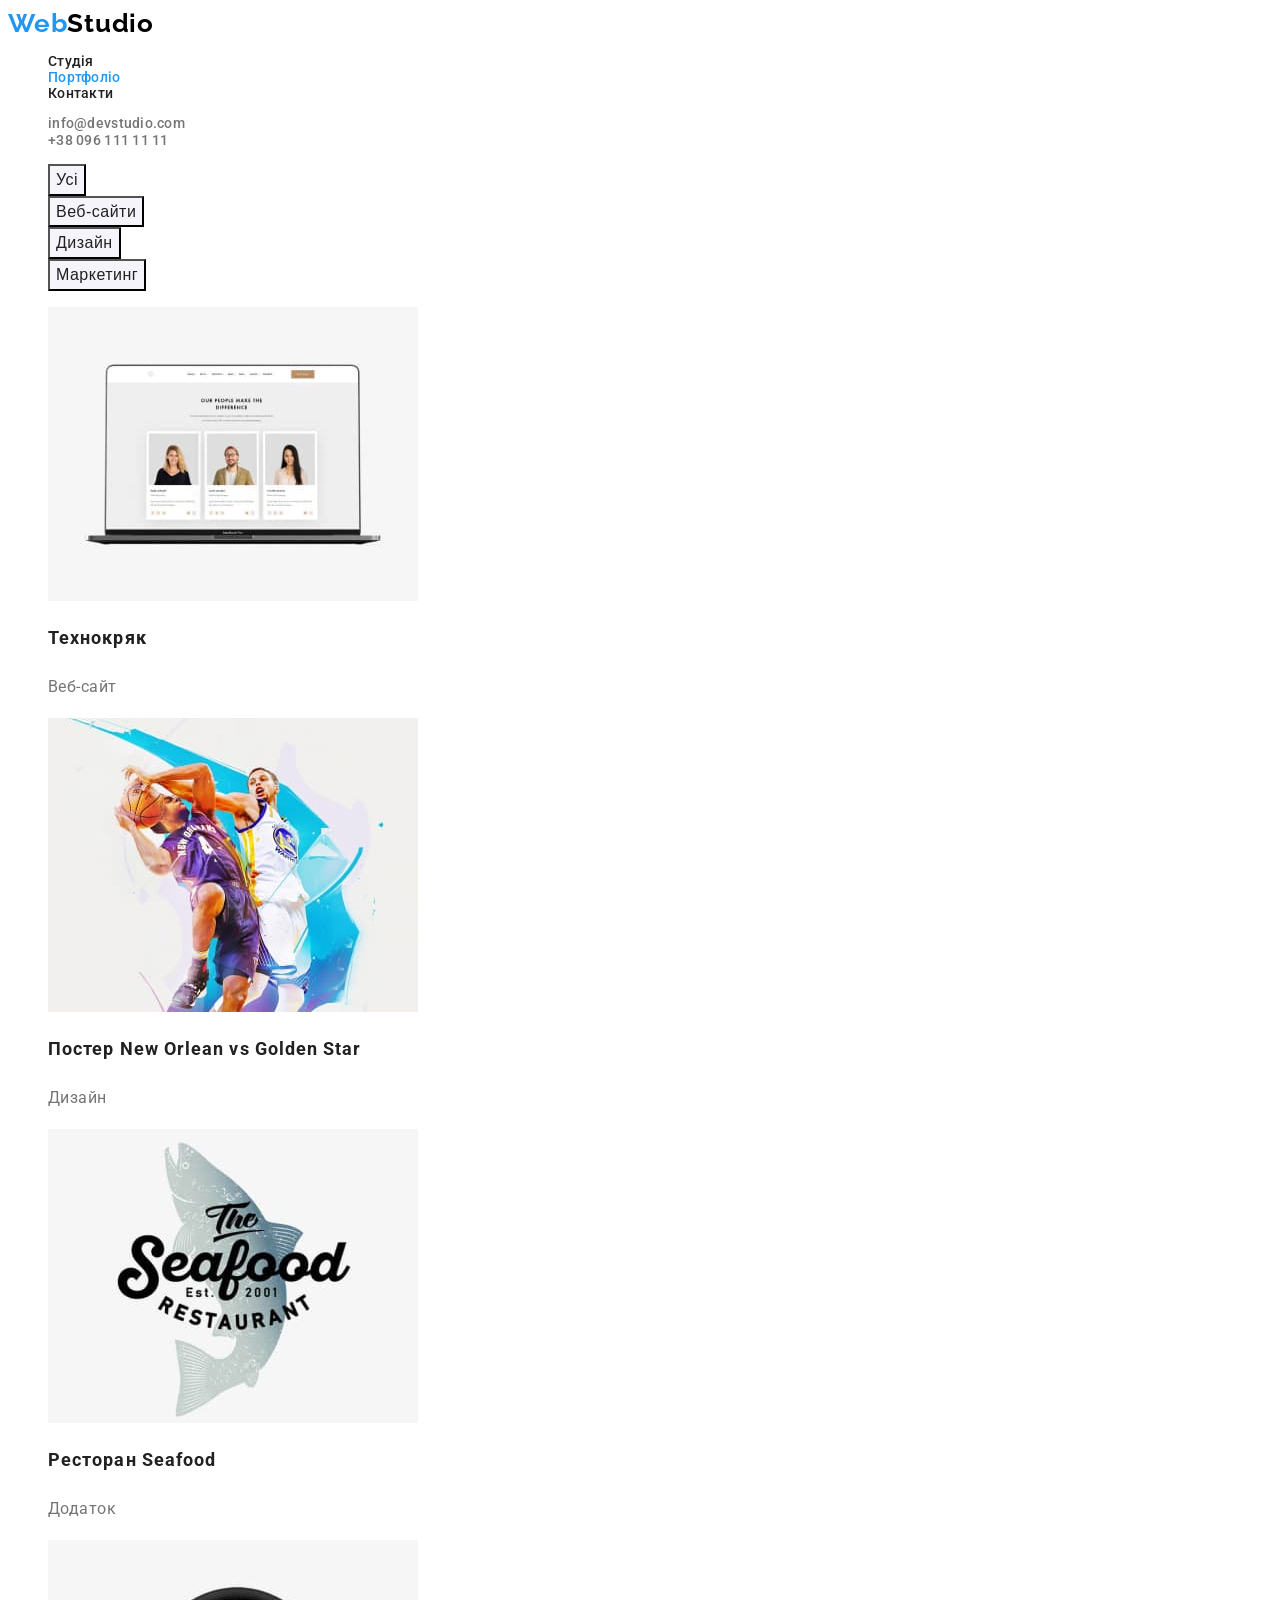
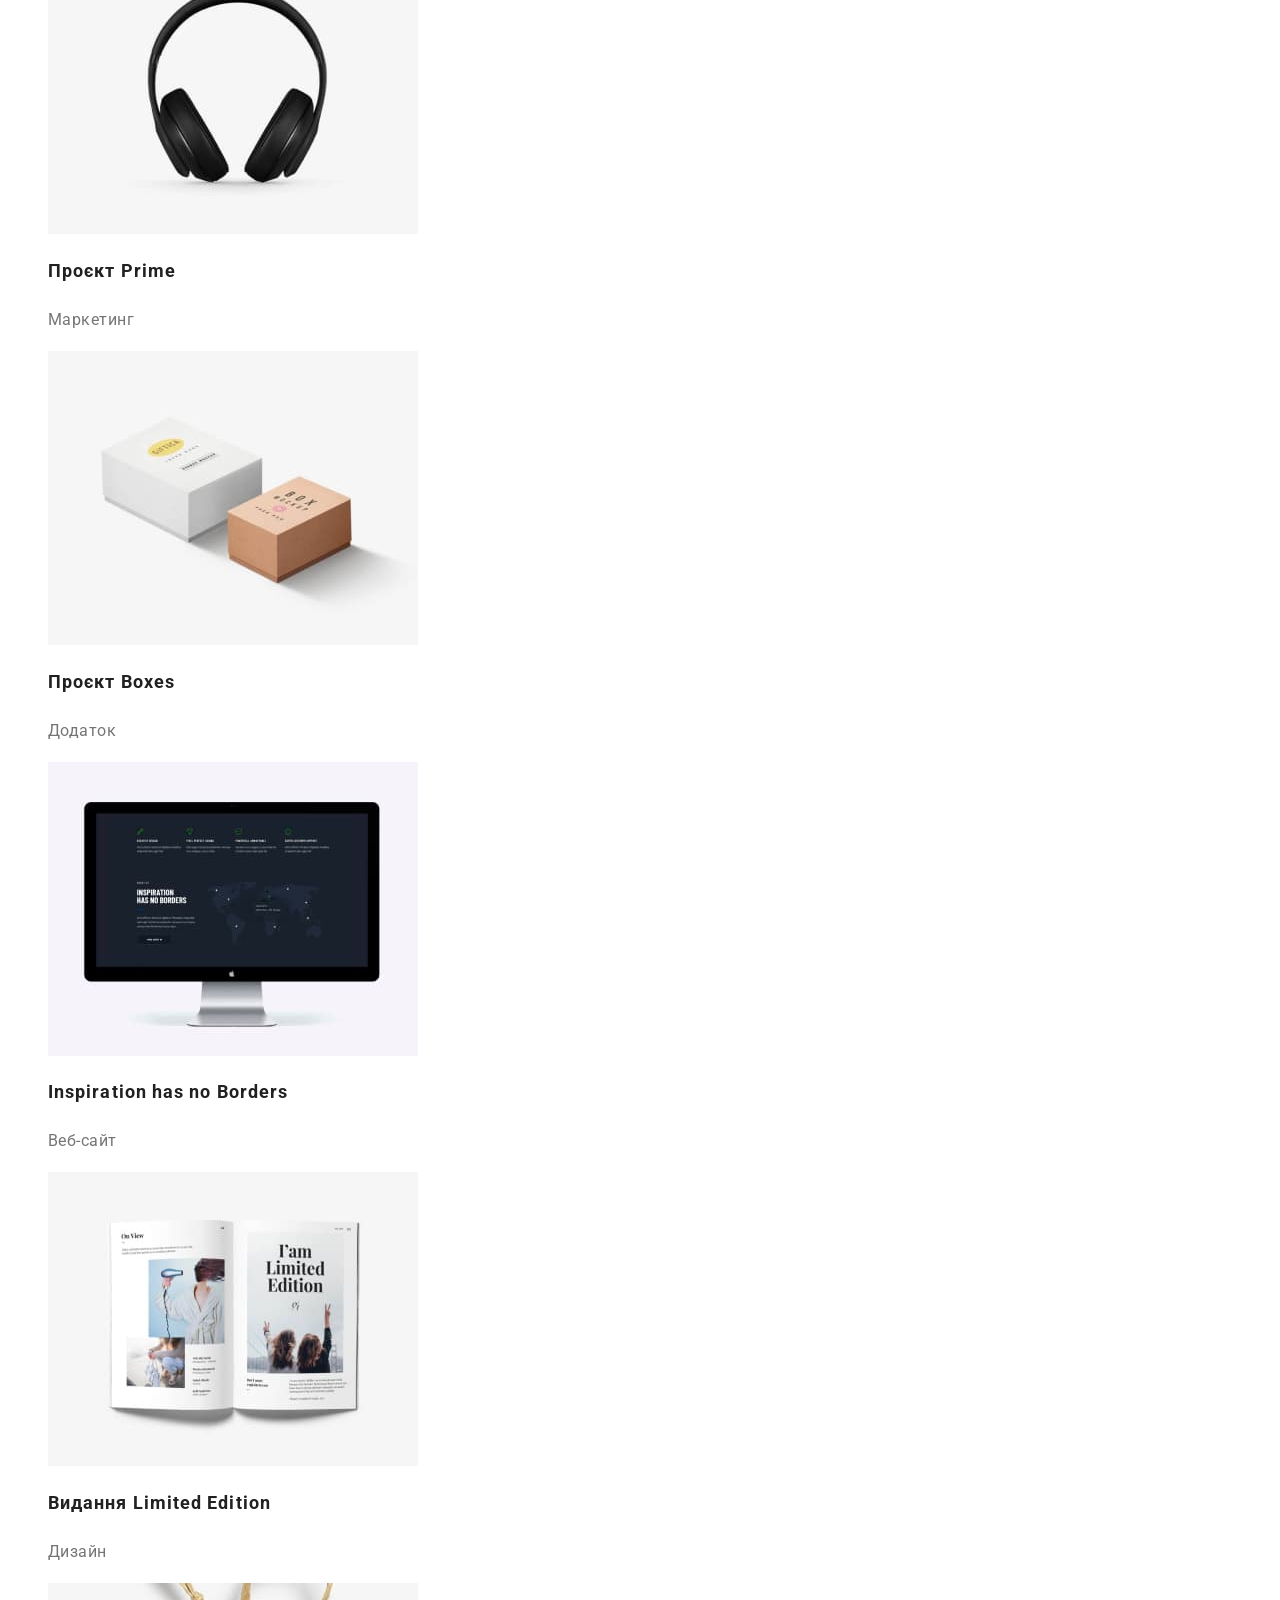
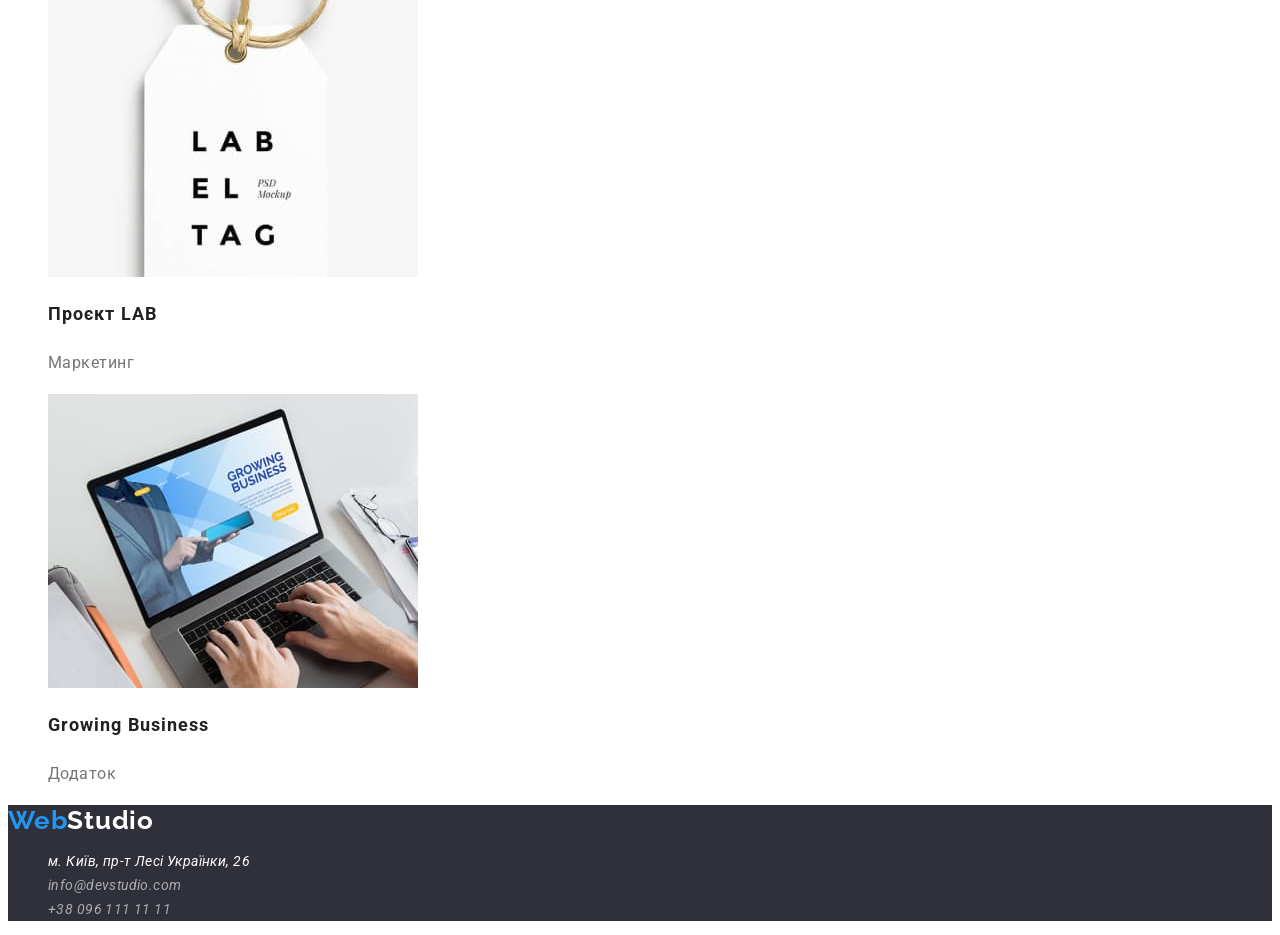
==== commit 99ea2e24: "Final hw-2" ====
--- a/portfolio.html
+++ b/portfolio.html
@@ -29,7 +29,7 @@
                     <a class="link" href="./index.html">Студія</a>
                 </li>
                 <li>
-                    <a class="link" href="#">Портфоліо</a>
+                    <a class="link current" href="#">Портфоліо</a>
                 </li>
                 <li>
                     <a class="link" href="#">Контакти</a>
--- a/css/styles.css
+++ b/css/styles.css
@@ -1,10 +1,14 @@
 
-/*Variables*/
+                            /*---Variables---*/
 :root{
     --primery-text-color: #212121;
     --secondary-text-color: #757575;
-    --white-color: #FFFFFF;
+    --primery-bg-color: #FFFFFF;
+    --secondary-bg-color: #2F303A;
+    --white-bg-color: #F5F5F5;
+    --team-bg-color: #F5F4FA;
     --primery-accent: #2196F3;
+    --header-logo: #000000;
     --primery-letter-spacing: 0.03em;
     --secondary-letter-spacing: 0.02em;
 }
@@ -12,16 +16,21 @@
                             
                             /*---Body---*/
 .body{
+    
     font-family: 'Roboto', sans-serif;
+    color: var(--primery-text-color);
 
 }
 
 .link {
+    
     text-decoration: none;
 
 }
 
+
 .span {
+    
     color: var(--primery-accent);
 
 }
@@ -29,12 +38,16 @@
                             
                             /*---Header---*/
 .header {
-    background-color: var(--white-color); 
-
-}
+    
+    background-color: var(--primery-bg-color); 
+
+}
+
+
 
 .header-logo{
-    color: #000000;
+    
+    color: var(--header-logo);
     
     font-family: 'Raleway';
     font-weight: 700;
@@ -44,15 +57,12 @@
 
 }
 
-.header-logo:hover,
-.header-logo:focus {
-    color: inherit;
-
-}
+
 
                             
                             /*---Navigation---*/
 .nav-list{
+    
     font-weight: 500;
     font-size: 14px;
     line-height: 1.15;
@@ -62,19 +72,27 @@
 }
       
 .nav-list .link {
+    
     color: var(--primery-text-color);
 
+}
+
+
+.nav-list .link.current {
+    color: var(--primery-accent);
 }
 
 .nav-list :hover,
 .nav-list :focus {
-    color: var(--primery-accent);
-
-}
-
-
-/*---Contacts---*/
+    
+    color: var(--primery-accent);
+
+}
+
+
+                            /*---Contacts---*/
 .contacts-list{
+    
     font-weight: 500;
     font-size: 14px;
     line-height: 1.15;
@@ -84,21 +102,24 @@
 }
 
    .contacts-list .connect{
-color: var(--secondary-text-color);
+
+    color: var(--secondary-text-color);
 
 }
 
 
 .contacts-list :hover,
 .contacts-list :focus {
+    
     color: var(--primery-accent);
 }
 
 
                             /*---HERO---*/
 .hero-title {
-    color: var(--white-color);
-    background-color: #2F303A;
+    
+    color: var(--primery-bg-color);
+    background-color: var(--secondary-bg-color);
     
     font-weight: 900;
     font-size: 44px;
@@ -113,7 +134,9 @@
                             
                             /*---Button---*/
 .hero-btn {
-    color: var(--white-color);
+    
+    
+    color: var(--primery-bg-color);
     background-color: var(--primery-accent);
     
     font-weight: 700;
@@ -121,15 +144,14 @@
     line-height: 1.87;
     letter-spacing: 0.06em;
     
-    display: flex;
-    align-items: center;
-    text-align: center;
     cursor: pointer;
+
 
 }
  
 .hero-btn:hover,
 .hero-btn:focus {
+    
     color: inherit;
 
 }
@@ -137,12 +159,12 @@
 
                             /*---Features---*/
 .features {
-    background-color: #F5F5F5;
+    
+    background-color: var(--white-bg-color);
 
 }
 
 .features-title{
-    color: var(--primery-text-color);
     
     font-weight: 700;
     font-size: 14px;
@@ -152,6 +174,7 @@
 }
 
 .features-text{
+    
     color: var(--secondary-text-color);
     
     font-size: 14px;
@@ -163,11 +186,13 @@
                             
                             /*---Work---*/
 .work {
-    background-color: #F5F5F5;;
+    
+    background-color: var(--white-bg-color);
 
 }
 
 .work-title {
+    
     font-weight: 700;
     font-size: 36px;
     line-height: 1.15;
@@ -176,6 +201,7 @@
 }
 
 .work-img {
+    
     list-style-type: none;
 
 }
@@ -183,17 +209,18 @@
 
                             /*---Team---*/
 .team {
-    background-color: #F5F4FA;;
+    
+    background-color: var(--team-bg-color);
 
 }
 
 .team-img {
+    
     list-style-type: none;
 
 }
 
 .team-title {
-    color: var(--primery-text-color);
     
     font-weight: 700;
     font-size: 36px;
@@ -203,7 +230,6 @@
 }
 
 .team-name{
-    color: var(--primery-text-color);
     
     font-weight: 500;
     font-size: 16px;
@@ -214,10 +240,12 @@
 }
 
 .team-text {
+    
     color: var(--secondary-text-color);
     
     font-size: 16px;
     line-height: 1.18;
+    
     letter-spacing: var(--primery-letter-spacing);
     text-align: center;
 
@@ -227,12 +255,14 @@
                             /*---Footer---*/
 
 .footer {
-    background-color: #2F303A;
+    
+    background-color: var(--secondary-bg-color);
 
 }
 
 .footer-logo{
-    color: var(--white-color);
+    
+    color: var(--primery-bg-color);
    
     font-family: 'Raleway';
     font-weight: 700;
@@ -242,17 +272,12 @@
 
 }
 
-.footer-logo:hover
-.footer-logo:focus {
-  color: inherit;
-
-}
-
 
                             /*---Adress---*/
 
 .adress {
-    color: var(--white-color);
+    
+    color: var(--primery-bg-color);
 
     font-family: 'Roboto';
     font-size: 14px;
@@ -262,6 +287,7 @@
 }
 
 .contacts-footer {
+    
     list-style: none;
     font-size: 14px;
     line-height: 1.7;
@@ -272,12 +298,14 @@
 
 
 .contacts-footer .connection {
+    
     color: rgba(255, 255, 255, 0.6);
 
 }
 
 .contacts-footer:hover,
 .contacts-footer:focus {
+    
     color: var(--primery-accent);
 
 } 
@@ -286,53 +314,56 @@
                             /*---Portfolio---*/
 
 .button {
+    
     list-style: none;
 
 }
 
 .portfolio-button {
     color: var(--primery-text-color);
-    background-color: #F5F4FA;;
+    background-color: var(--team-bg-color);
     
     font-weight: 500;
     font-size: 16px;
     line-height: 1.62;
-    
-    text-align: center;
-    letter-spacing: var(--primery-letter-spacing);
-    list-style: none;
+    letter-spacing: var(--primery-letter-spacing);
     cursor: pointer;
 
 }
 
 .portfolio-button:hover,
 .portfolio-button:focus {
+    
+    
     background-color: var(--primery-accent);
-    color: var(--white-color);
+    
+    color: var(--primery-bg-color);
 
 }
 
 
 .info {
+    
     list-style: none;
 
 }
 
 .info-title {
-        color: var(--primery-text-color);
         
-        font-weight: 700;
-        font-size: 18px;
-        line-height: 2;
-        letter-spacing: 0.06em;
+    font-weight: 700;
+    font-size: 18px;
+    line-height: 2;
+    letter-spacing: 0.06em;
         
 }
 
 .info-text {
-         color: var(--secondary-text-color);
-
-        font-size: 16px;
-        line-height: 1.87;
-        letter-spacing: var(--primery-letter-spacing);
+        
+    color: var(--secondary-text-color);
+
+    font-size: 16px;
+    line-height: 1.87;
+        
+    letter-spacing: var(--primery-letter-spacing);
     
 }
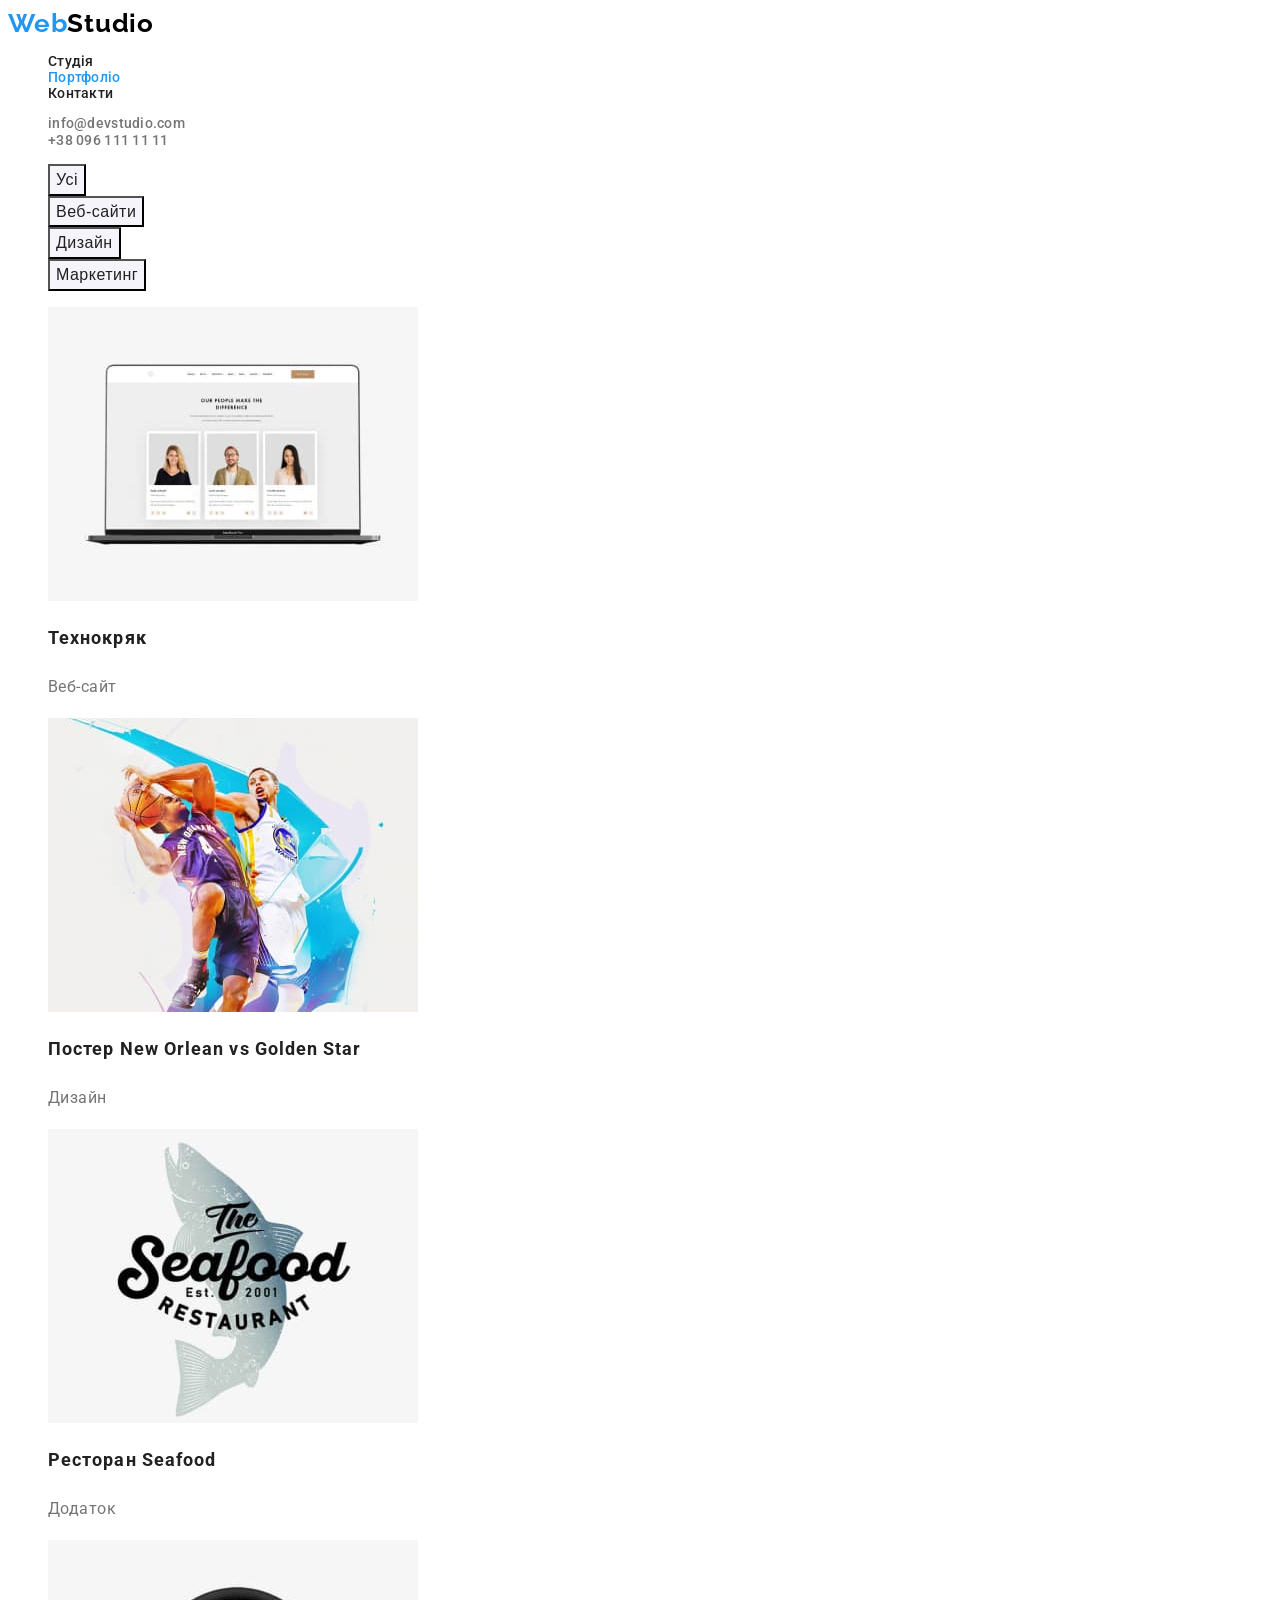
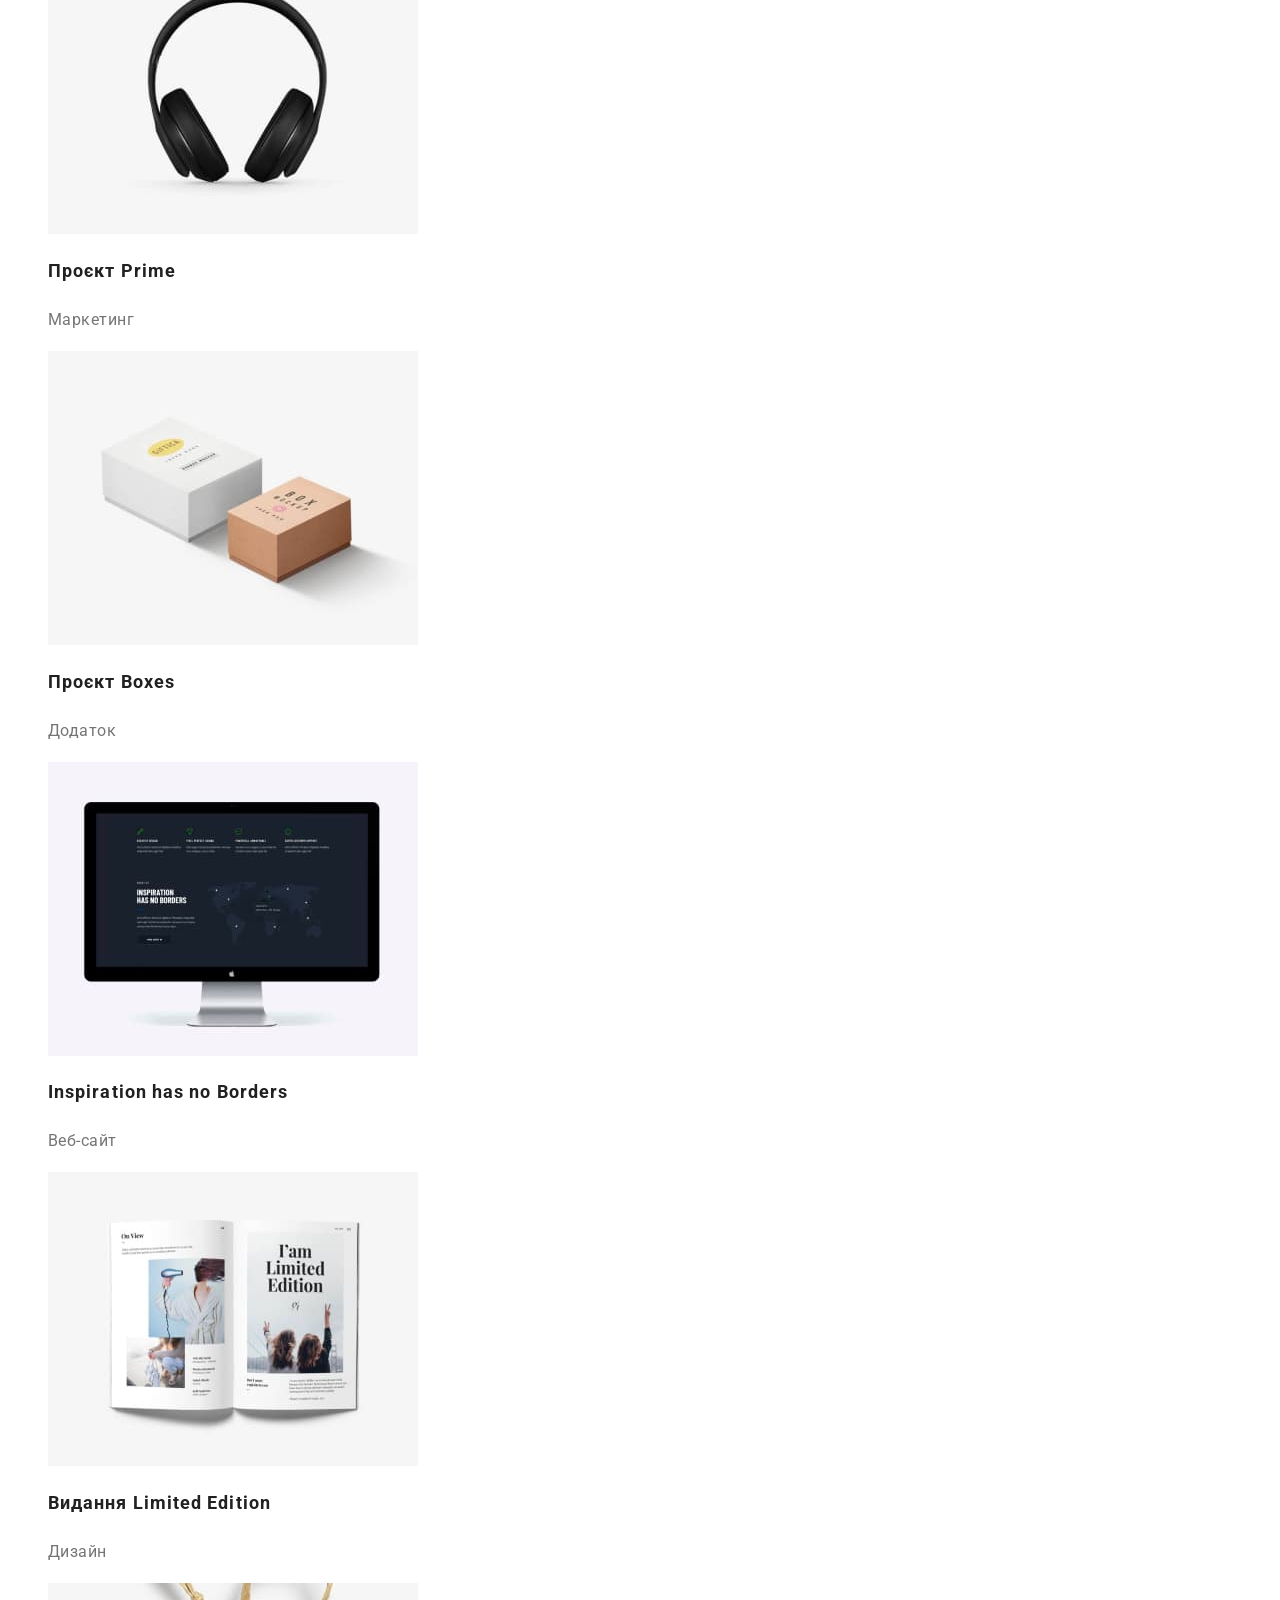
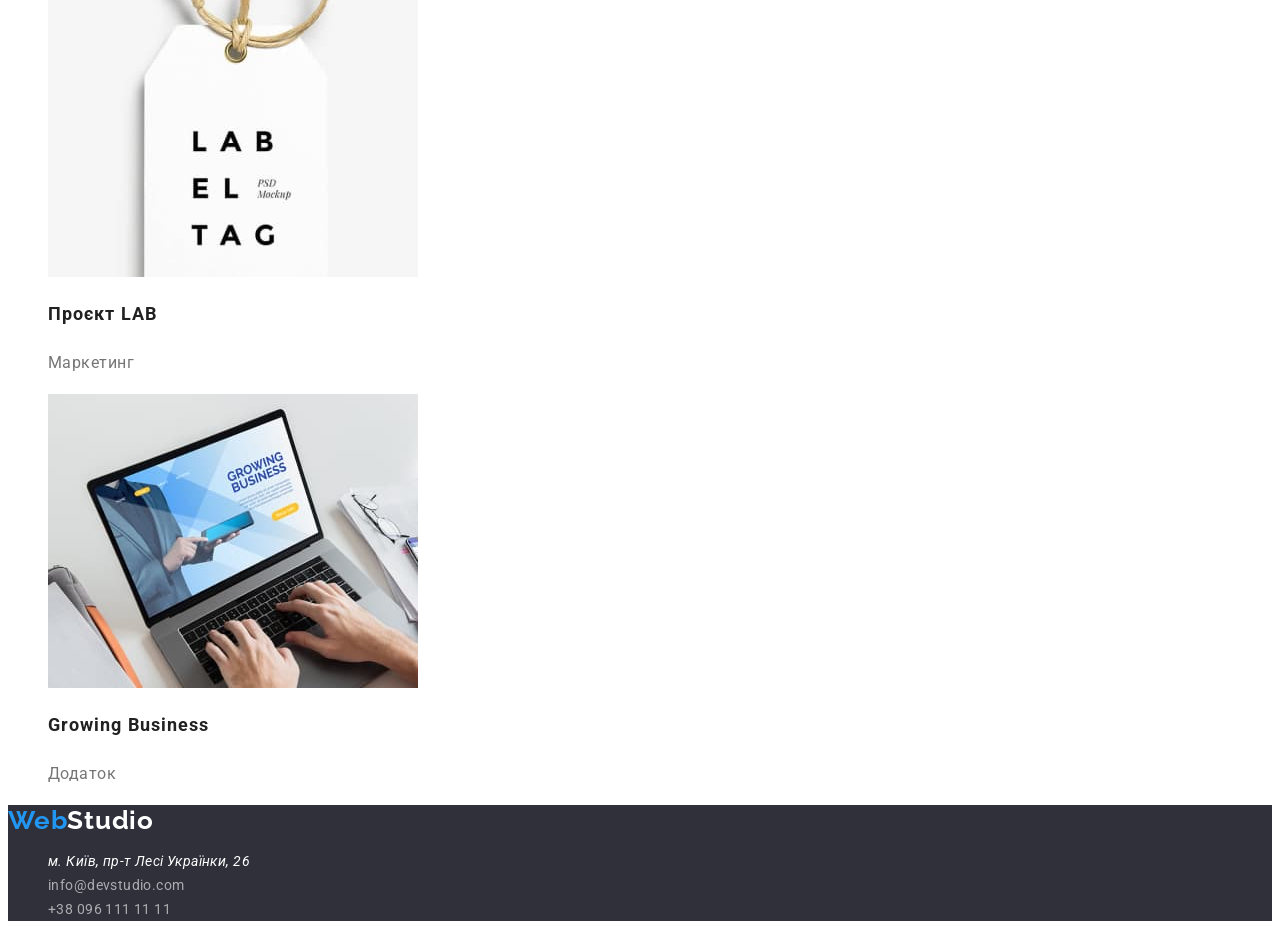
==== commit f2bc5dab: "change to file steles.css" ====
--- a/portfolio.html
+++ b/portfolio.html
@@ -50,20 +50,28 @@
 
 
 <main>
+   
 
         <!--Section Hero-->
 
     <h1 style="display:none;">Портфоліо</h1>
 
         <!--Section btn-->
-        <ul class="button">
+        <section>
+
+       <ul class="button">
             <li><button class="portfolio-button" type="button">Усі</button></li>
             <li><button class="portfolio-button" type="button">Веб-сайти</button></li>
             <li><button class="portfolio-button" type="button">Дизайн</button></li>
             <li><button class="portfolio-button" type="button">Маркетинг</button></li>
         </ul>
 
+        </section>
+
         <!--Section cards-->
+
+        <section>
+
         <ul class="info">
             <li>
                 <img src="./images/portfolio/img-1.jpg" alt="ноутбук" width="370" height="294">
@@ -113,6 +121,8 @@
             </li>
         </ul>
 
+        </section>
+
 </main>
 
 
--- a/css/styles.css
+++ b/css/styles.css
@@ -158,11 +158,7 @@
 
 
                             /*---Features---*/
-.features {
-    
-    background-color: var(--white-bg-color);
-
-}
+
 
 .features-title{
     
@@ -185,11 +181,7 @@
 
                             
                             /*---Work---*/
-.work {
-    
-    background-color: var(--white-bg-color);
-
-}
+
 
 .work-title {
     
@@ -283,6 +275,7 @@
     font-size: 14px;
     line-height: 1.7;
     letter-spacing: var(--primery-letter-spacing);
+ 
 
 }
 
@@ -292,14 +285,17 @@
     font-size: 14px;
     line-height: 1.7;
     letter-spacing: var(--primery-letter-spacing);
+ 
 
 }
 
 
 
 .contacts-footer .connection {
-    
+   
     color: rgba(255, 255, 255, 0.6);
+
+    font-style: normal;
 
 }
 
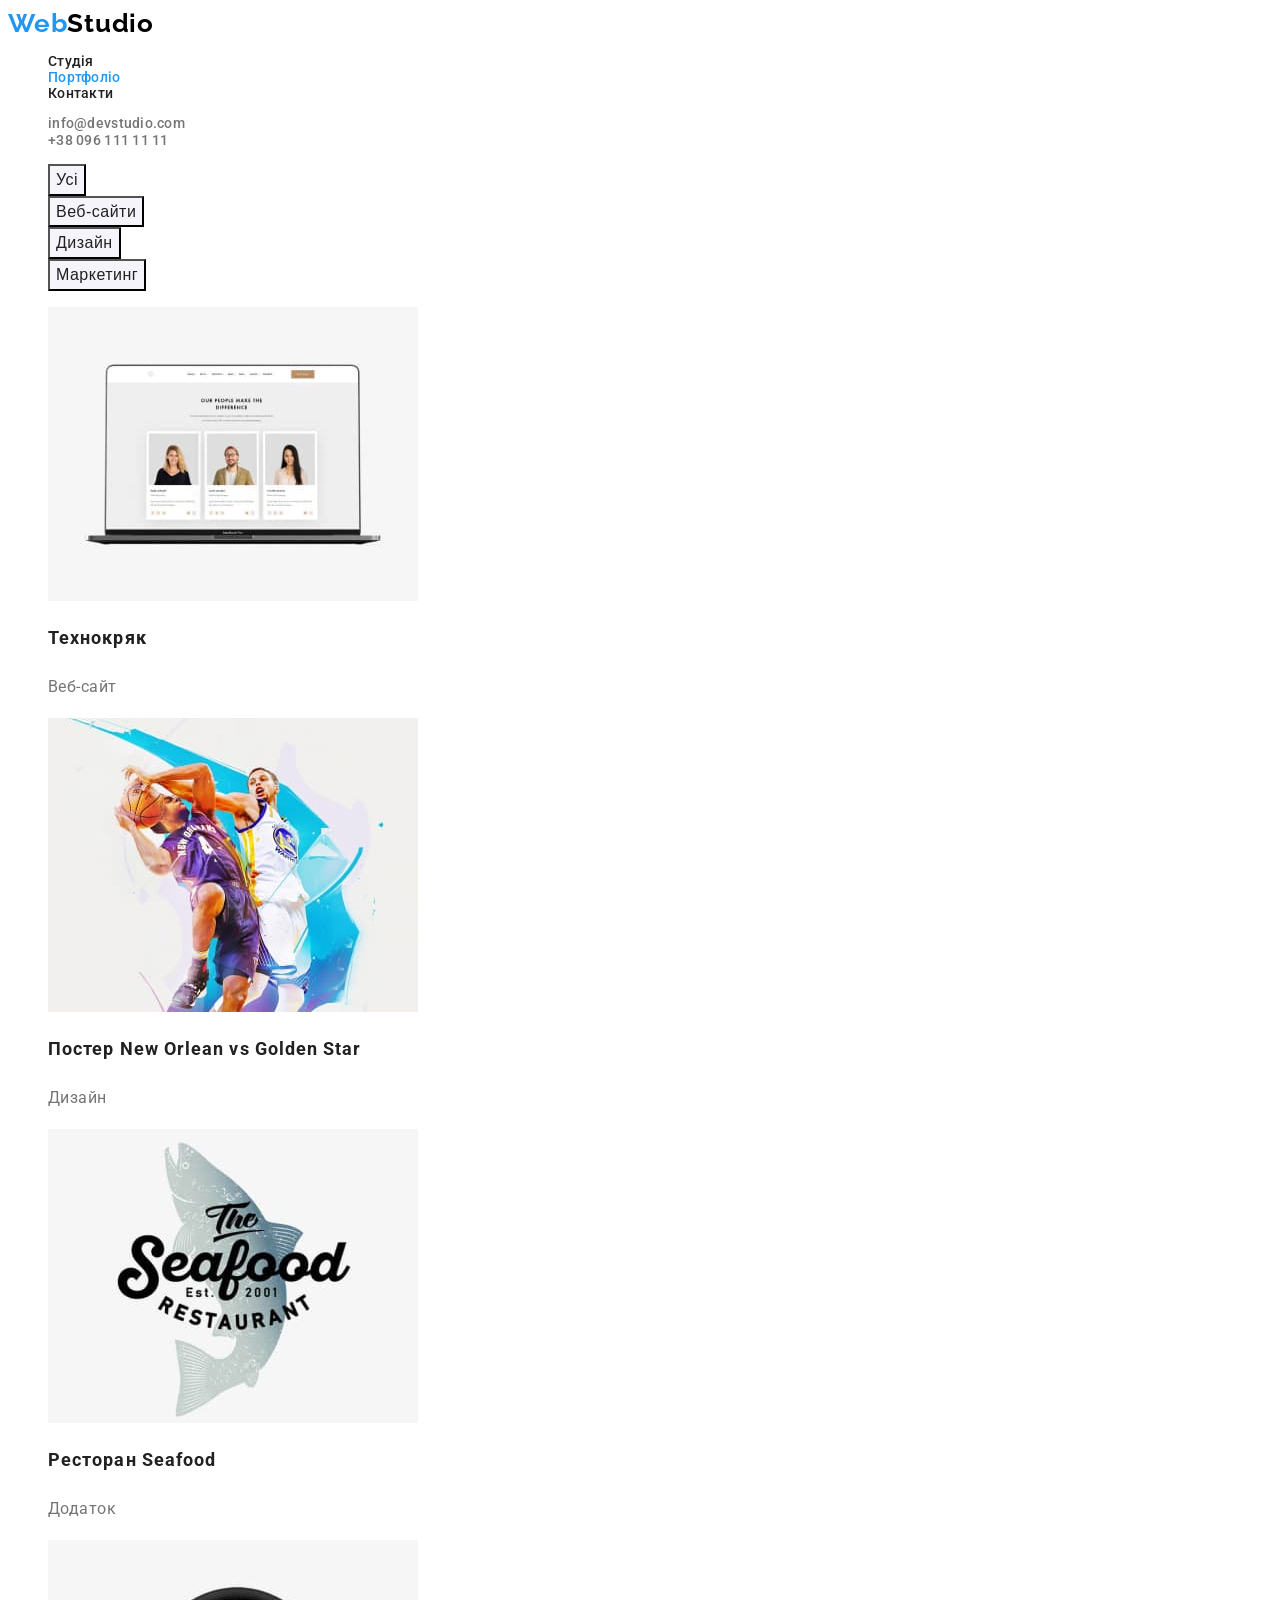
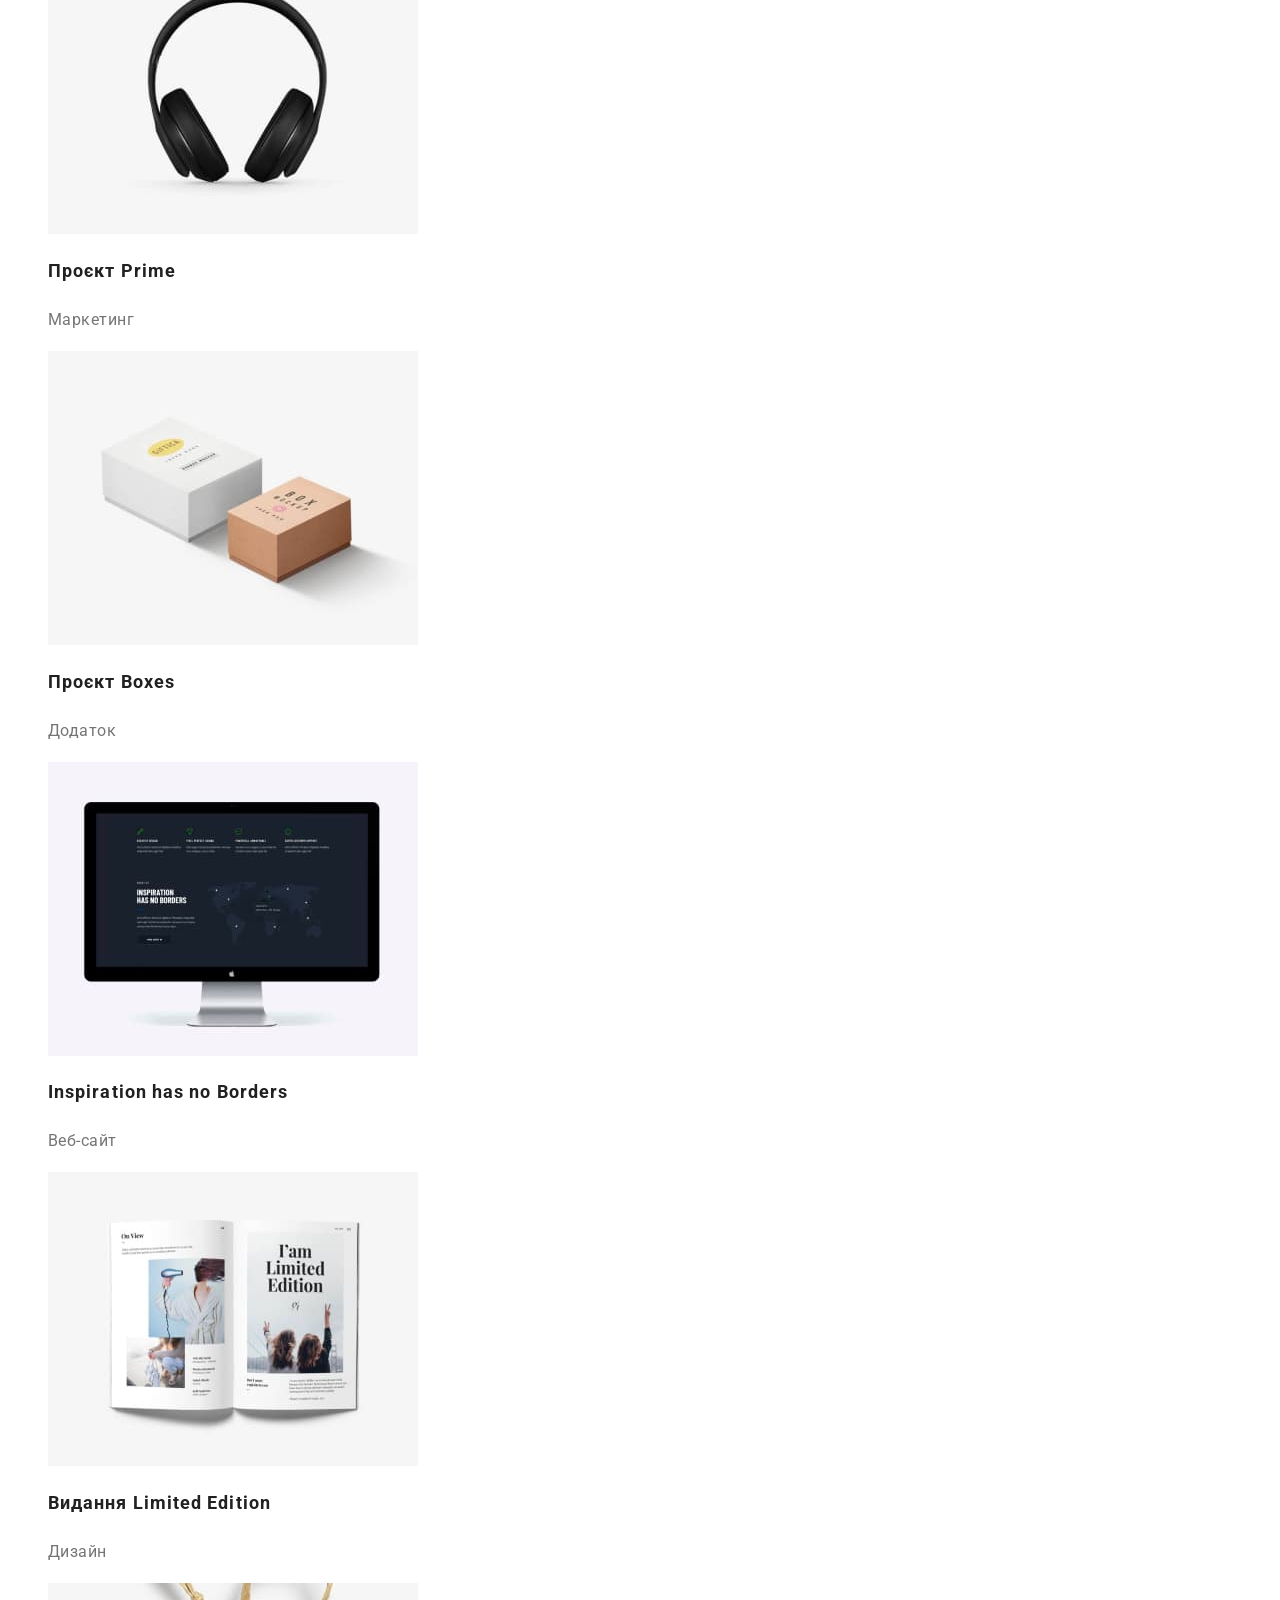
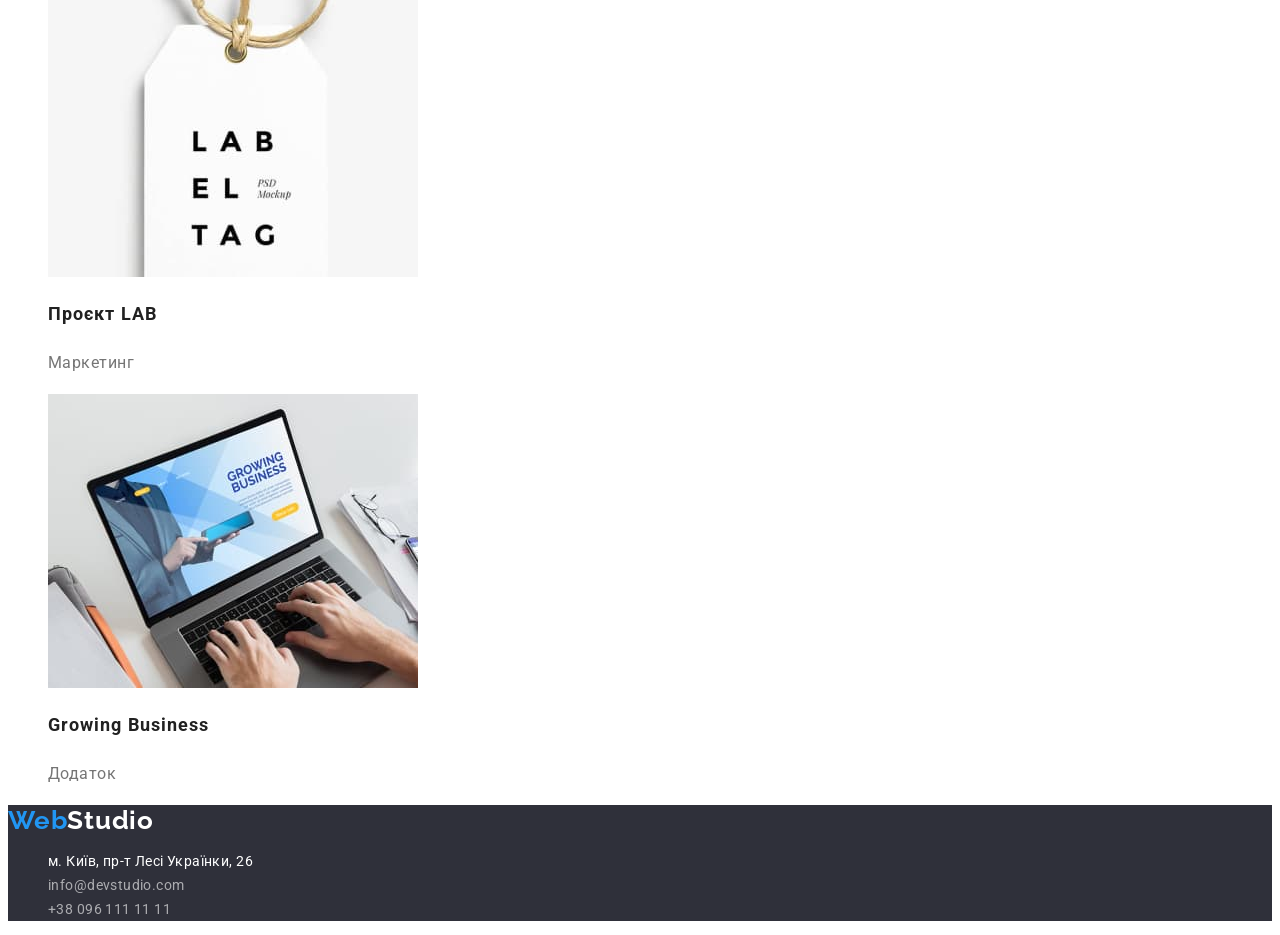
==== commit 1257fda5: "final version hw-2 Доопрацювано зауваження на які вказав ментор" ====
--- a/portfolio.html
+++ b/portfolio.html
@@ -74,50 +74,68 @@
 
         <ul class="info">
             <li>
+               <a class="info-link" href="#">
                 <img src="./images/portfolio/img-1.jpg" alt="ноутбук" width="370" height="294">
                 <h2 class="info-title">Технокряк</h2>
                 <p class="info-text">Веб-сайт</p>
+               </a>
             </li> 
             <li>
+               <a class="info-link" href="#">
                 <img src="./images/portfolio/img-2.jpg" alt="гра в баскетбол" width="370" height="294">
                 <h2 class="info-title">Постер New Orlean vs Golden Star</h2>
                 <p class="info-text">Дизайн</p>
+               </a>
             </li>
 
             <li>
+               <a class="info-link" href="#">
                 <img src="./images/portfolio/img-3.jpg" alt="логотип ресторану" width="370" height="294">
                 <h2 class="info-title">Ресторан Seafood</h2>
                 <p class="info-text">Додаток</p>
+               </a>
             </li>
             <li>
+               <a class="info-link" href="#">
                 <img src="./images/portfolio/img-4.jpg" alt="Навушники" width="370" height="294">
                 <h2 class="info-title">Проєкт Prime</h2>
                 <p class="info-text">Маркетинг</p>
+               </a>
             </li>
             <li>
+             <a class="info-link" href="#">
                 <img src="./images/portfolio/img-5.jpg" alt=" 2 коробки" width="370" height="294">
                 <h2 class="info-title">Проєкт Boxes</h2>
                 <p class="info-text">Додаток</p>
+             </a>
             </li>
             <li>
+              <a class="info-link" href="#">
                 <img src="./images/portfolio/img-6.jpg" alt="монітор" width="370" height="294">
                 <h2 class="info-title">Inspiration has no Borders</h2>
                 <p class="info-text">Веб-сайт</p>
+              </a>
             </li>
             <li>
+             <a class="info-link" href="#">
                 <img src="./images/portfolio/img-7.jpg" alt="книжка" width="370" height="294">
                 <h2 class="info-title">Видання Limited Edition</h2>
                 <p class="info-text">Дизайн</p>
+             </a>
             </li>
             <li>
+             <a class="info-link" href="#">
                 <img src="./images/portfolio/img-8.jpg" alt="підвіска з надписом" width="370" height="294">
                 <h2 class="info-title">Проєкт LAB</h2>
                 <p class="info-text">Маркетинг</p>
+             </a>
             </li>
             <li>
+              <a class="info-link" href="#">
                 <img src="./images/portfolio/img-9.jpg" alt="руки на клавіатурі" width="370" height="294">
                 <h2 class="info-title">Growing Business</h2>
                 <p class="info-text">Додаток</p>
+              </a>
             </li>
         </ul>
 
--- a/css/styles.css
+++ b/css/styles.css
@@ -275,6 +275,7 @@
     font-size: 14px;
     line-height: 1.7;
     letter-spacing: var(--primery-letter-spacing);
+    font-style: normal;
  
 
 }
@@ -296,6 +297,7 @@
     color: rgba(255, 255, 255, 0.6);
 
     font-style: normal;
+  
 
 }
 
@@ -341,11 +343,20 @@
 .info {
     
     list-style: none;
-
-}
+   
+
+}
+
+.info-link {
+
+    text-decoration: none;
+
+}
+
 
 .info-title {
-        
+    color: var(--primery-text-color);
+    
     font-weight: 700;
     font-size: 18px;
     line-height: 2;
@@ -359,7 +370,6 @@
 
     font-size: 16px;
     line-height: 1.87;
-        
-    letter-spacing: var(--primery-letter-spacing);
-    
-}+    letter-spacing: var(--primery-letter-spacing);
+    
+}
